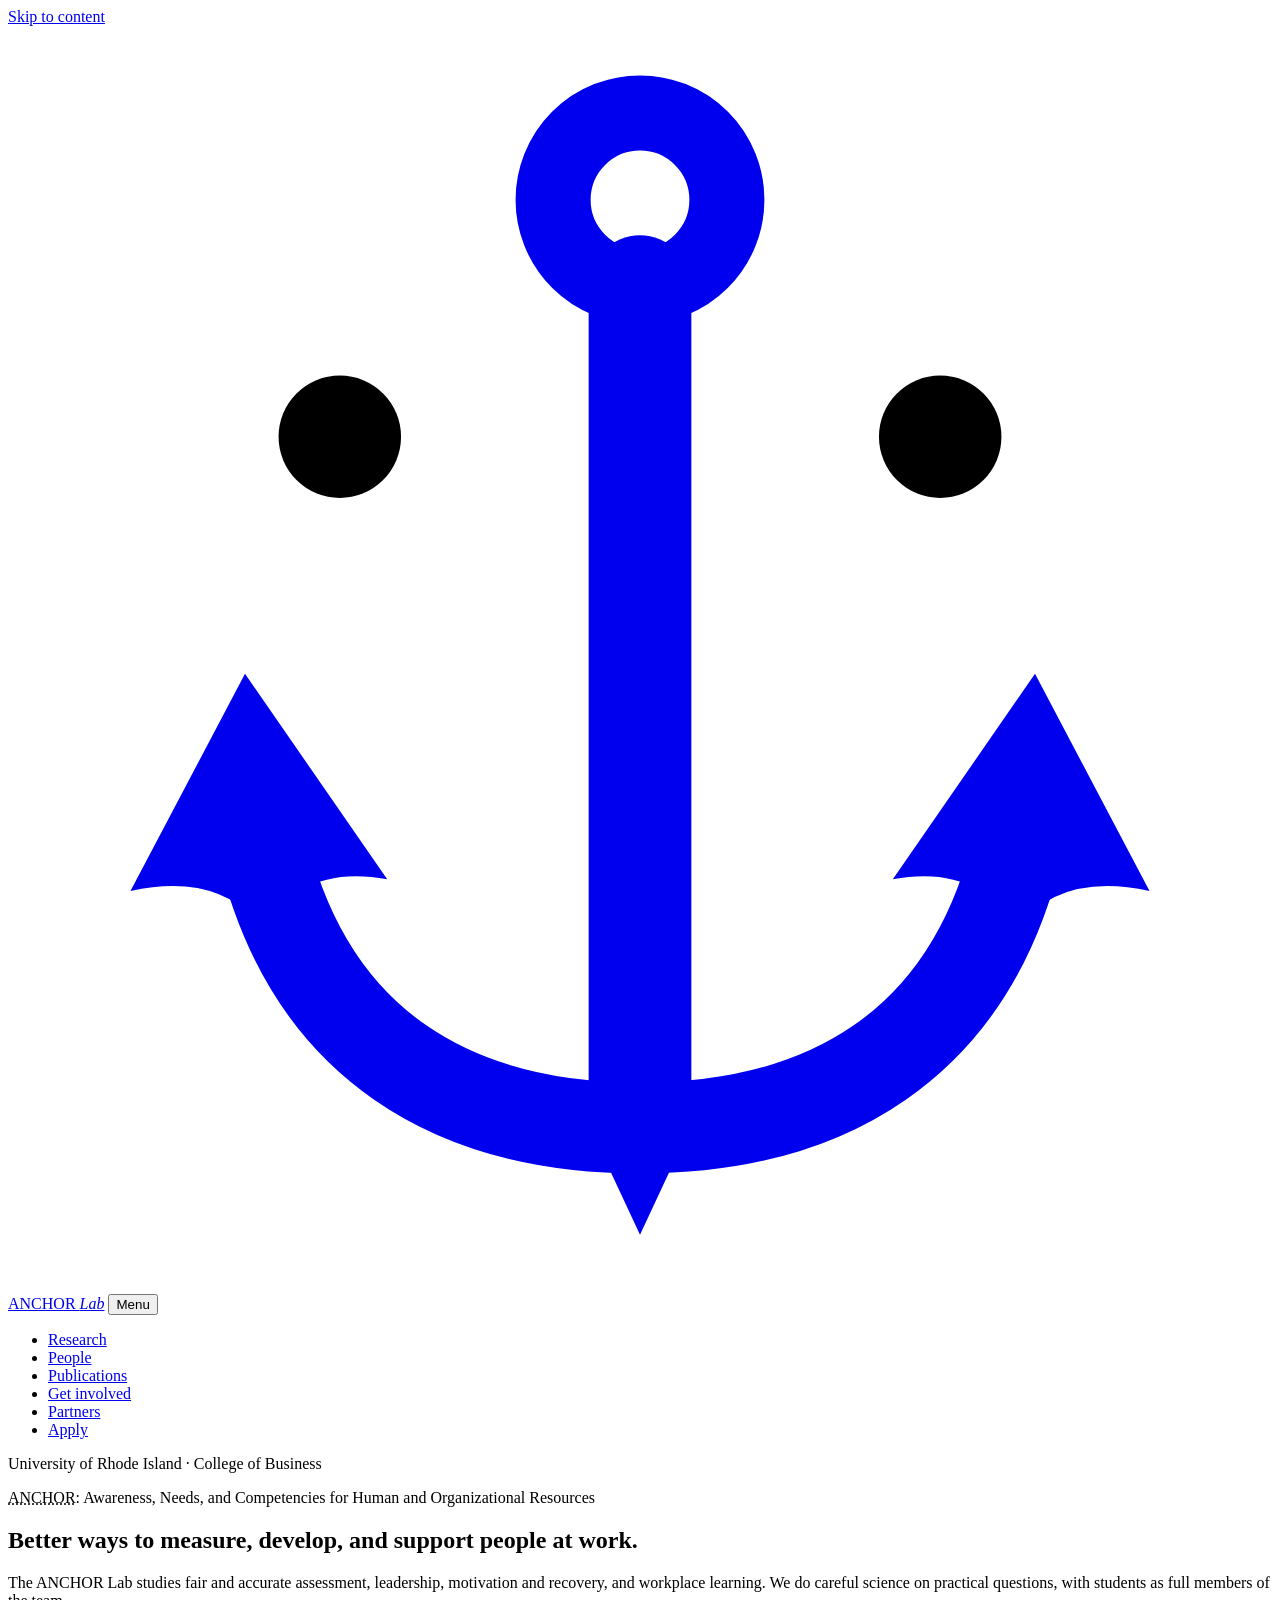
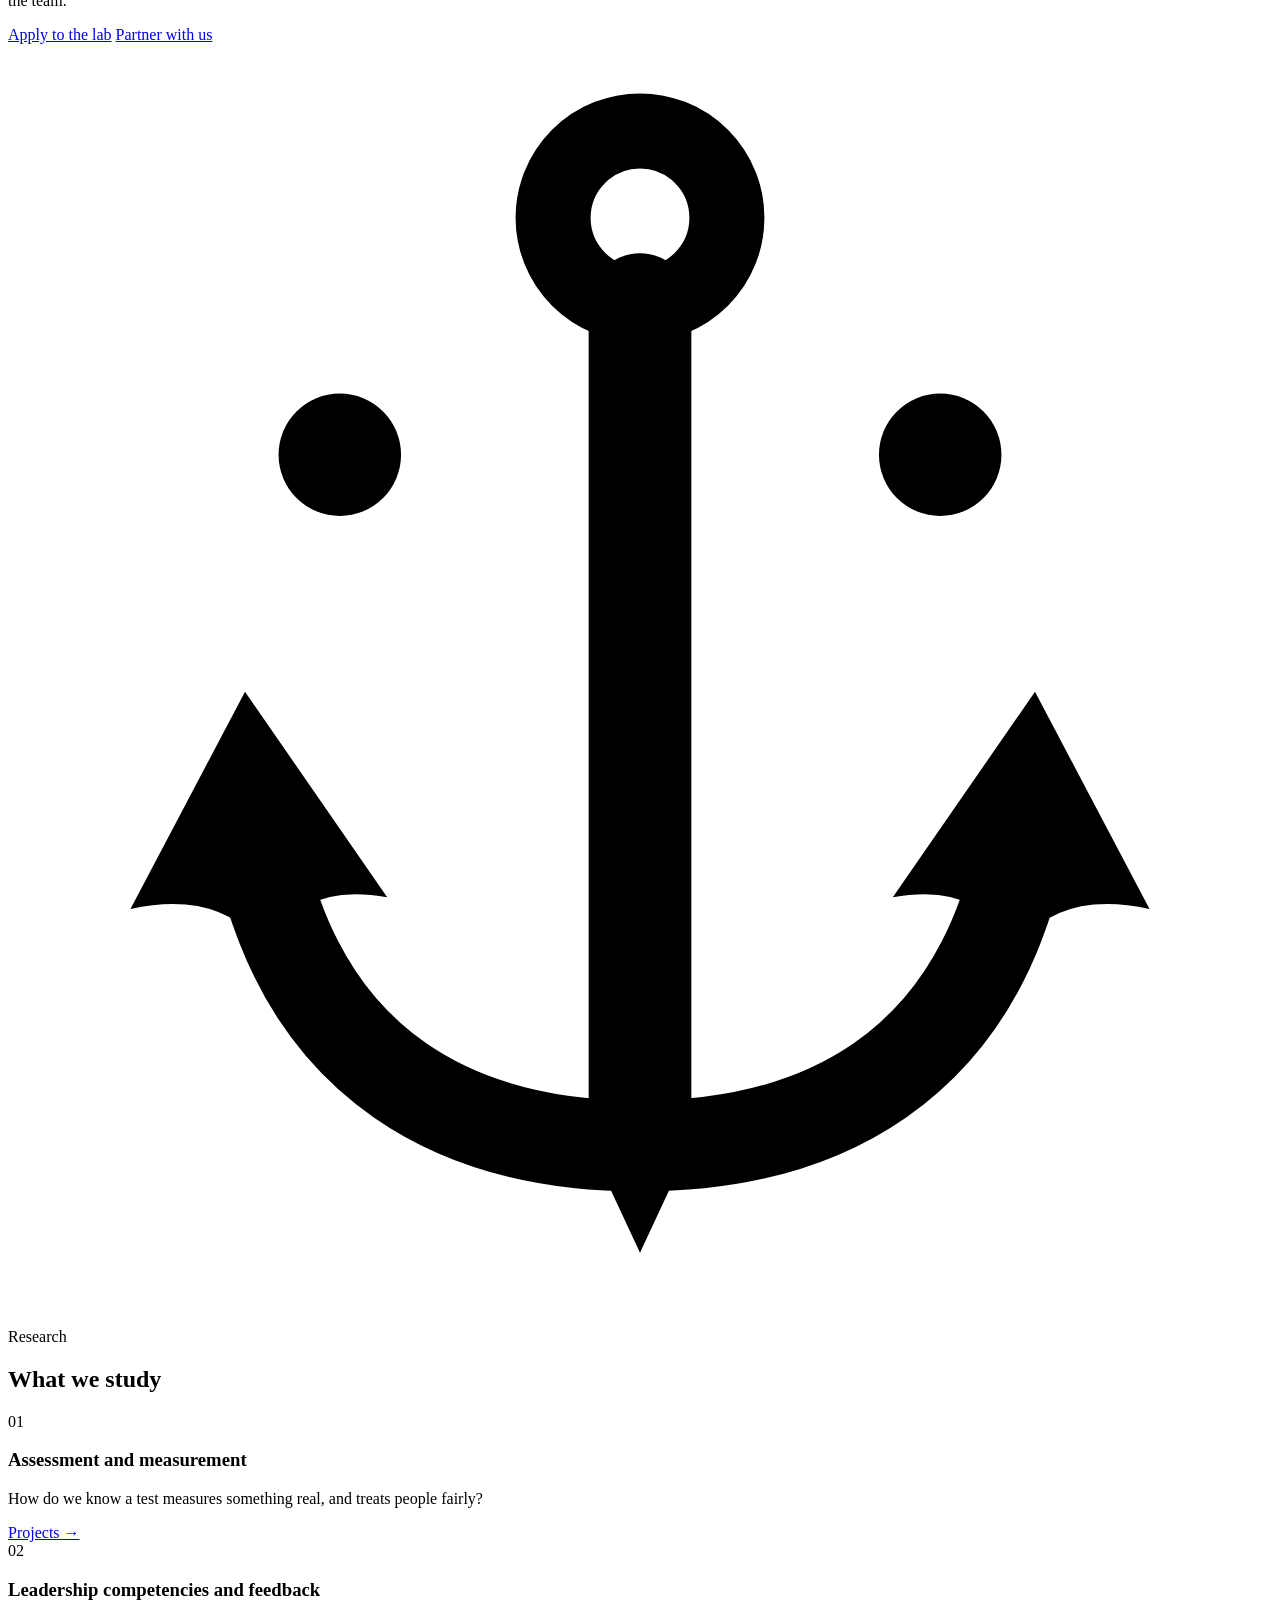
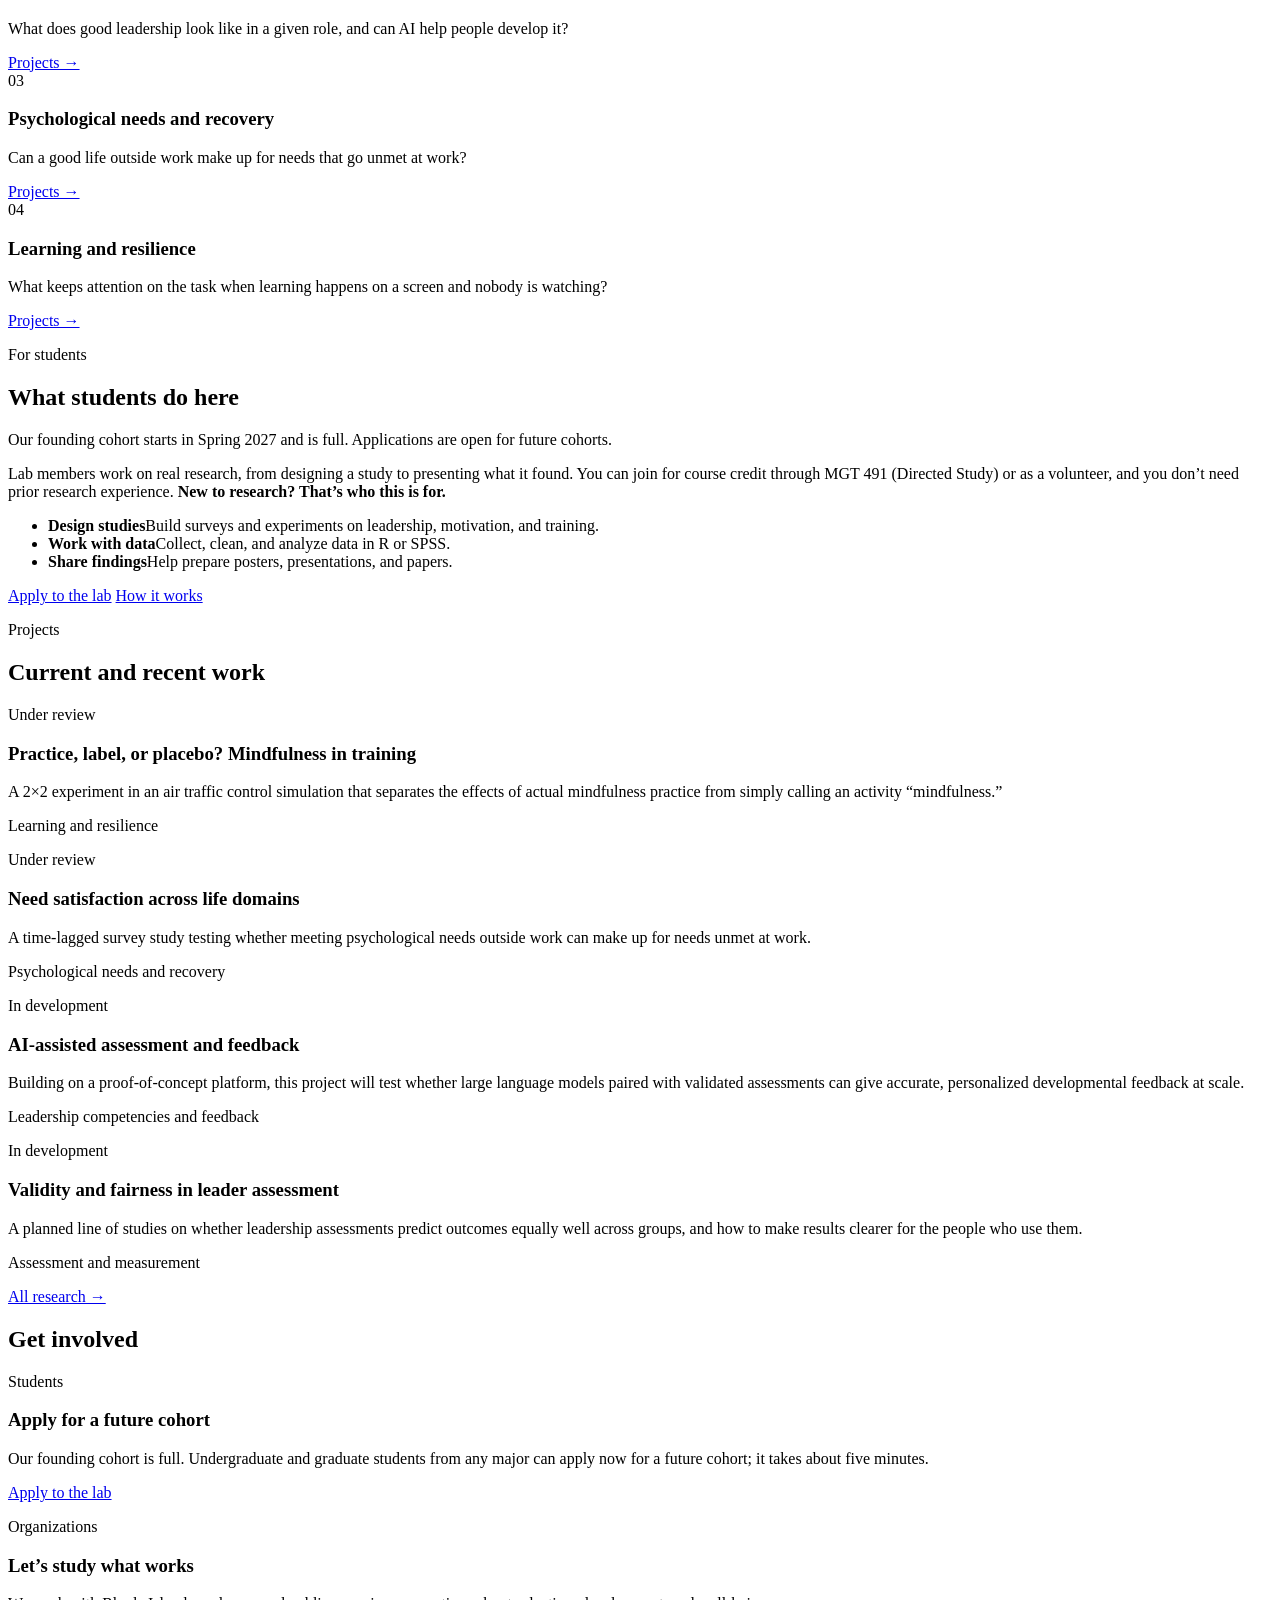
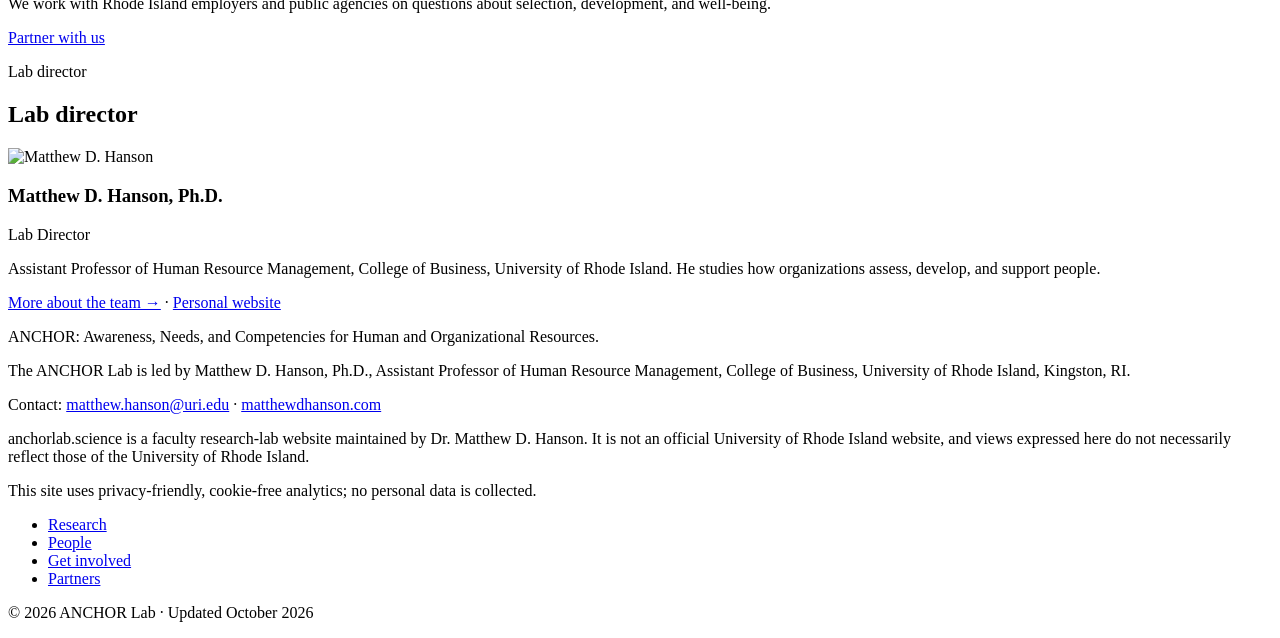
==== site/index.html @ 033e6506 "Anchor logo, ANCHOR expansion, Plausible analytics; founding cohort full - New mark modeled on Rhode" ====
<!doctype html>
<html lang="en">
<head>
<meta charset="utf-8">
<meta name="viewport" content="width=device-width, initial-scale=1">
<title>ANCHOR Lab · University of Rhode Island</title>
<meta name="description" content="The ANCHOR Lab at URI studies how people are assessed, developed, and supported at work, with students as full members of the research team.">
<link rel="canonical" href="https://anchorlab.science/">
<meta property="og:type" content="website">
<meta property="og:site_name" content="ANCHOR Lab">
<meta property="og:title" content="ANCHOR Lab · University of Rhode Island">
<meta property="og:description" content="The ANCHOR Lab at URI studies how people are assessed, developed, and supported at work, with students as full members of the research team.">
<meta property="og:url" content="https://anchorlab.science/">
<meta property="og:image" content="https://anchorlab.science/og.jpg">
<meta property="og:image:width" content="1200">
<meta property="og:image:height" content="630">
<meta property="og:image:alt" content="ANCHOR Lab, University of Rhode Island College of Business">
<meta name="twitter:card" content="summary_large_image">
<meta name="theme-color" content="#F3F5F4" media="(prefers-color-scheme: light)">
<meta name="theme-color" content="#0A1520" media="(prefers-color-scheme: dark)">
<link rel="icon" href="/favicon.svg" type="image/svg+xml">
<link rel="apple-touch-icon" href="/apple-touch-icon.png">
<link rel="preconnect" href="https://fonts.googleapis.com">
<link rel="preconnect" href="https://fonts.gstatic.com" crossorigin>
<link rel="stylesheet" href="https://fonts.googleapis.com/css2?family=Instrument+Sans:ital,wght@0,400;0,500;0,600;1,400&family=Newsreader:ital,opsz,wght@0,6..72,400..600;1,6..72,400&display=swap">
<link rel="stylesheet" href="/style.css">
<script src="/site.js"></script>
<script async src="https://plausible.io/js/pa-GkYF17wRYqotwuI0Cg_Py.js"></script>
<script type="application/ld+json">
{
 "@context": "https://schema.org",
 "@type": "ResearchOrganization",
 "name": "ANCHOR Lab",
 "alternateName": "Awareness, Needs, and Competencies for Human and Organizational Resources (ANCHOR) Lab",
 "url": "https://anchorlab.science/",
 "description": "A research lab at the University of Rhode Island College of Business studying how people are assessed, developed, and supported at work.",
 "parentOrganization": {
  "@type": "CollegeOrUniversity",
  "name": "University of Rhode Island"
 },
 "founder": {
  "@type": "Person",
  "name": "Matthew D. Hanson",
  "url": "https://matthewdhanson.com/"
 },
 "email": "matthew.hanson@uri.edu"
}
</script>
</head>
<body>
<a class="skip-link" href="#main">Skip to content</a>
<header class="site-header">
  <div class="wrap">
    <a class="wordmark" href="/index.html" aria-current="page"><svg viewBox="0 0 32 32" aria-hidden="true" focusable="false"><g fill="none" stroke="currentColor" stroke-linecap="round" stroke-linejoin="round"><circle cx="16" cy="4.4" r="2.2" stroke-width="1.9"/><path d="M16 6.6 V27.4" stroke-width="2.6"/><path d="M6.4 20.6 C7.6 25.9 11.4 27.9 16 27.9 C20.6 27.9 24.4 25.9 25.6 20.6" stroke-width="2.3"/></g><g fill="currentColor"><path d="M14.6 27.6 L16 30.6 L17.4 27.6 Z"/><path d="M6 16.4 L9.6 21.6 Q7.4 21.2 6.5 22.9 Q5.4 21.4 3.1 21.9 Z"/><path d="M26 16.4 L22.4 21.6 Q24.6 21.2 25.5 22.9 Q26.6 21.4 28.9 21.9 Z"/></g><g class="mk-datum"><path d="M9.4 10.4 H22.6" stroke-width="2.2" stroke-linecap="round"/><circle cx="8.4" cy="10.4" r="1.55" stroke="none"/><circle cx="23.6" cy="10.4" r="1.55" stroke="none"/></g></svg><span>ANCHOR <i>Lab</i></span></a>
    <button class="nav-toggle" type="button" aria-expanded="false" aria-controls="site-nav">Menu</button>
    <nav class="site-nav" id="site-nav" aria-label="Primary">
      <ul>
        <li><a href="/research.html">Research</a></li>
        <li><a href="/people.html">People</a></li>
        <li><a href="/publications.html">Publications</a></li>
        <li><a href="/join.html">Get involved</a></li>
        <li><a href="/partners.html">Partners</a></li>
        <li><a class="nav-cta" href="/join.html#apply">Apply</a></li>
      </ul>
    </nav>
  </div>
</header>

<main id="main">
<section class="lab-hero">
  <div class="wrap hero-grid">
    <div>
    <span class="datum" aria-hidden="true"></span>
    <p class="eyebrow">University of Rhode Island &middot; College of Business</p>
    <p class="expansion"><abbr title="Awareness, Needs, and Competencies for Human and Organizational Resources">ANCHOR</abbr>: Awareness, Needs, and Competencies for Human and Organizational Resources</p>
    <h1>Better ways to measure, develop, and support people at work.</h1>
    <p class="lede">The ANCHOR Lab studies fair and accurate assessment, leadership, motivation and recovery, and workplace learning. We do careful science on practical questions, with students as full members of the team.</p>
    <div class="btn-row">
      <a class="btn btn-primary" href="/join.html#apply">Apply to the lab</a>
      <a class="btn btn-secondary" href="/partners.html">Partner with us</a>
    </div>
    </div>
    <div class="hero-mark"><svg viewBox="0 0 32 32" aria-hidden="true" focusable="false"><g fill="none" stroke="currentColor" stroke-linecap="round" stroke-linejoin="round"><circle cx="16" cy="4.4" r="2.2" stroke-width="1.9"/><path d="M16 6.6 V27.4" stroke-width="2.6"/><path d="M6.4 20.6 C7.6 25.9 11.4 27.9 16 27.9 C20.6 27.9 24.4 25.9 25.6 20.6" stroke-width="2.3"/></g><g fill="currentColor"><path d="M14.6 27.6 L16 30.6 L17.4 27.6 Z"/><path d="M6 16.4 L9.6 21.6 Q7.4 21.2 6.5 22.9 Q5.4 21.4 3.1 21.9 Z"/><path d="M26 16.4 L22.4 21.6 Q24.6 21.2 25.5 22.9 Q26.6 21.4 28.9 21.9 Z"/></g><g class="mk-datum"><path d="M9.4 10.4 H22.6" stroke-width="2.2" stroke-linecap="round"/><circle cx="8.4" cy="10.4" r="1.55" stroke="none"/><circle cx="23.6" cy="10.4" r="1.55" stroke="none"/></g></svg></div>
  </div>
</section>

<section class="section" aria-labelledby="areas-h">
  <div class="wrap">
    <p class="eyebrow">Research</p>
    <h2 id="areas-h">What we study</h2>
    <div class="areas">
      <article class="area">
        <span class="num">01</span>
        <h3>Assessment and measurement</h3>
        <p class="q">How do we know a test measures something real, and treats people fairly?</p>
        <a class="more" href="/research.html#assessment">Projects &rarr;</a>
      </article>
      <article class="area">
        <span class="num">02</span>
        <h3>Leadership competencies and feedback</h3>
        <p class="q">What does good leadership look like in a given role, and can AI help people develop it?</p>
        <a class="more" href="/research.html#leadership">Projects &rarr;</a>
      </article>
      <article class="area">
        <span class="num">03</span>
        <h3>Psychological needs and recovery</h3>
        <p class="q">Can a good life outside work make up for needs that go unmet at work?</p>
        <a class="more" href="/research.html#needs">Projects &rarr;</a>
      </article>
      <article class="area">
        <span class="num">04</span>
        <h3>Learning and resilience</h3>
        <p class="q">What keeps attention on the task when learning happens on a screen and nobody is watching?</p>
        <a class="more" href="/research.html#learning">Projects &rarr;</a>
      </article>
    </div>
  </div>
</section>

<section class="section" aria-labelledby="students-h">
  <div class="wrap section-grid">
    <div class="section-label">
      <p class="eyebrow">For students</p>
      <h2 id="students-h">What students do here</h2>
      <p>Our founding cohort starts in Spring 2027 and is full. Applications are open for future cohorts.</p>
    </div>
    <div>
      <p class="prose">Lab members work on real research, from designing a study to presenting what it found. You can join for course credit through MGT 491 (Directed Study) or as a volunteer, and you don&rsquo;t need prior research experience. <strong>New to research? That&rsquo;s who this is for.</strong></p>
      <ul class="skills">
        <li><strong>Design studies</strong><span>Build surveys and experiments on leadership, motivation, and training.</span></li>
        <li><strong>Work with data</strong><span>Collect, clean, and analyze data in R or SPSS.</span></li>
        <li><strong>Share findings</strong><span>Help prepare posters, presentations, and papers.</span></li>
      </ul>
      <div class="btn-row"><a class="btn btn-primary" href="/join.html#apply">Apply to the lab</a> <a class="btn btn-secondary" href="/join.html">How it works</a></div>
    </div>
  </div>
</section>

<section class="section" aria-labelledby="proj-h">
  <div class="wrap">
    <p class="eyebrow">Projects</p>
    <h2 id="proj-h">Current and recent work</h2>
    <div class="project-grid">
      <article class="project">
        <span class="status review">Under review</span>
        <h3>Practice, label, or placebo? Mindfulness in training</h3>
        <p>A 2×2 experiment in an air traffic control simulation that separates the effects of actual mindfulness practice from simply calling an activity “mindfulness.”</p>
        <p class="meta">Learning and resilience</p>
        
      </article>
      <article class="project">
        <span class="status review">Under review</span>
        <h3>Need satisfaction across life domains</h3>
        <p>A time-lagged survey study testing whether meeting psychological needs outside work can make up for needs unmet at work.</p>
        <p class="meta">Psychological needs and recovery</p>
        
      </article>
      <article class="project">
        <span class="status dev">In development</span>
        <h3>AI-assisted assessment and feedback</h3>
        <p>Building on a proof-of-concept platform, this project will test whether large language models paired with validated assessments can give accurate, personalized developmental feedback at scale.</p>
        <p class="meta">Leadership competencies and feedback</p>
        
      </article>
      <article class="project">
        <span class="status dev">In development</span>
        <h3>Validity and fairness in leader assessment</h3>
        <p>A planned line of studies on whether leadership assessments predict outcomes equally well across groups, and how to make results clearer for the people who use them.</p>
        <p class="meta">Assessment and measurement</p>
        
      </article>
    </div>
    <p><a class="more" href="/research.html">All research &rarr;</a></p>
  </div>
</section>

<section class="section" aria-labelledby="cta-h">
  <div class="wrap">
    <h2 id="cta-h" class="visually-hidden">Get involved</h2>
    <div class="split-cta">
      <div>
        <p class="eyebrow">Students</p>
        <h3>Apply for a future cohort</h3>
        <p>Our founding cohort is full. Undergraduate and graduate students from any major can apply now for a future cohort; it takes about five minutes.</p>
        <a class="btn btn-primary" href="/join.html#apply">Apply to the lab</a>
      </div>
      <div class="partner">
        <p class="eyebrow">Organizations</p>
        <h3>Let&rsquo;s study what works</h3>
        <p>We work with Rhode Island employers and public agencies on questions about selection, development, and well-being.</p>
        <a class="btn btn-secondary" href="/partners.html">Partner with us</a>
      </div>
    </div>
  </div>
</section>

<section class="section" aria-labelledby="dir-h">
  <div class="wrap">
    <p class="eyebrow" aria-hidden="true">Lab director</p>
    <h2 id="dir-h" class="visually-hidden">Lab director</h2>
    <article class="person">
      <img src="/hanson-480.jpg" width="480" height="600" alt="Matthew D. Hanson" loading="lazy" decoding="async">
      <div>
        <h3>Matthew D. Hanson, Ph.D.</h3>
        <p class="role">Lab Director</p>
        <p>Assistant Professor of Human Resource Management, College of Business, University of Rhode Island. He studies how organizations assess, develop, and support people.</p>
        <p><a href="/people.html">More about the team &rarr;</a> &middot; <a href="https://matthewdhanson.com">Personal website</a></p>
      </div>
    </article>
  </div>
</section>
</main>
<footer class="site-footer" id="contact">
  <div class="wrap">
    <div>
      <p class="affil">ANCHOR: Awareness, Needs, and Competencies for Human and Organizational Resources.</p>
      <p class="affil">The ANCHOR Lab is led by Matthew D. Hanson, Ph.D., Assistant Professor of Human Resource Management, College of Business, University of Rhode Island, Kingston, RI.</p>
      <p>Contact: <a href="mailto:matthew.hanson@uri.edu">matthew.hanson@uri.edu</a> &middot; <a href="https://matthewdhanson.com">matthewdhanson.com</a></p>
      <p class="disclaimer">anchorlab.science is a faculty research-lab website maintained by Dr. Matthew D. Hanson. It is not an official University of Rhode Island website, and views expressed here do not necessarily reflect those of the University of Rhode Island.</p>
      <p class="disclaimer">This site uses privacy-friendly, cookie-free analytics; no personal data is collected.</p>
    </div>
    <ul>
      <li><a href="/research.html">Research</a></li>
      <li><a href="/people.html">People</a></li>
      <li><a href="/join.html">Get involved</a></li>
      <li><a href="/partners.html">Partners</a></li>
    </ul>
    <p>&copy; 2026 ANCHOR Lab &middot; Updated October 2026</p>
  </div>
</footer>
</body>
</html>
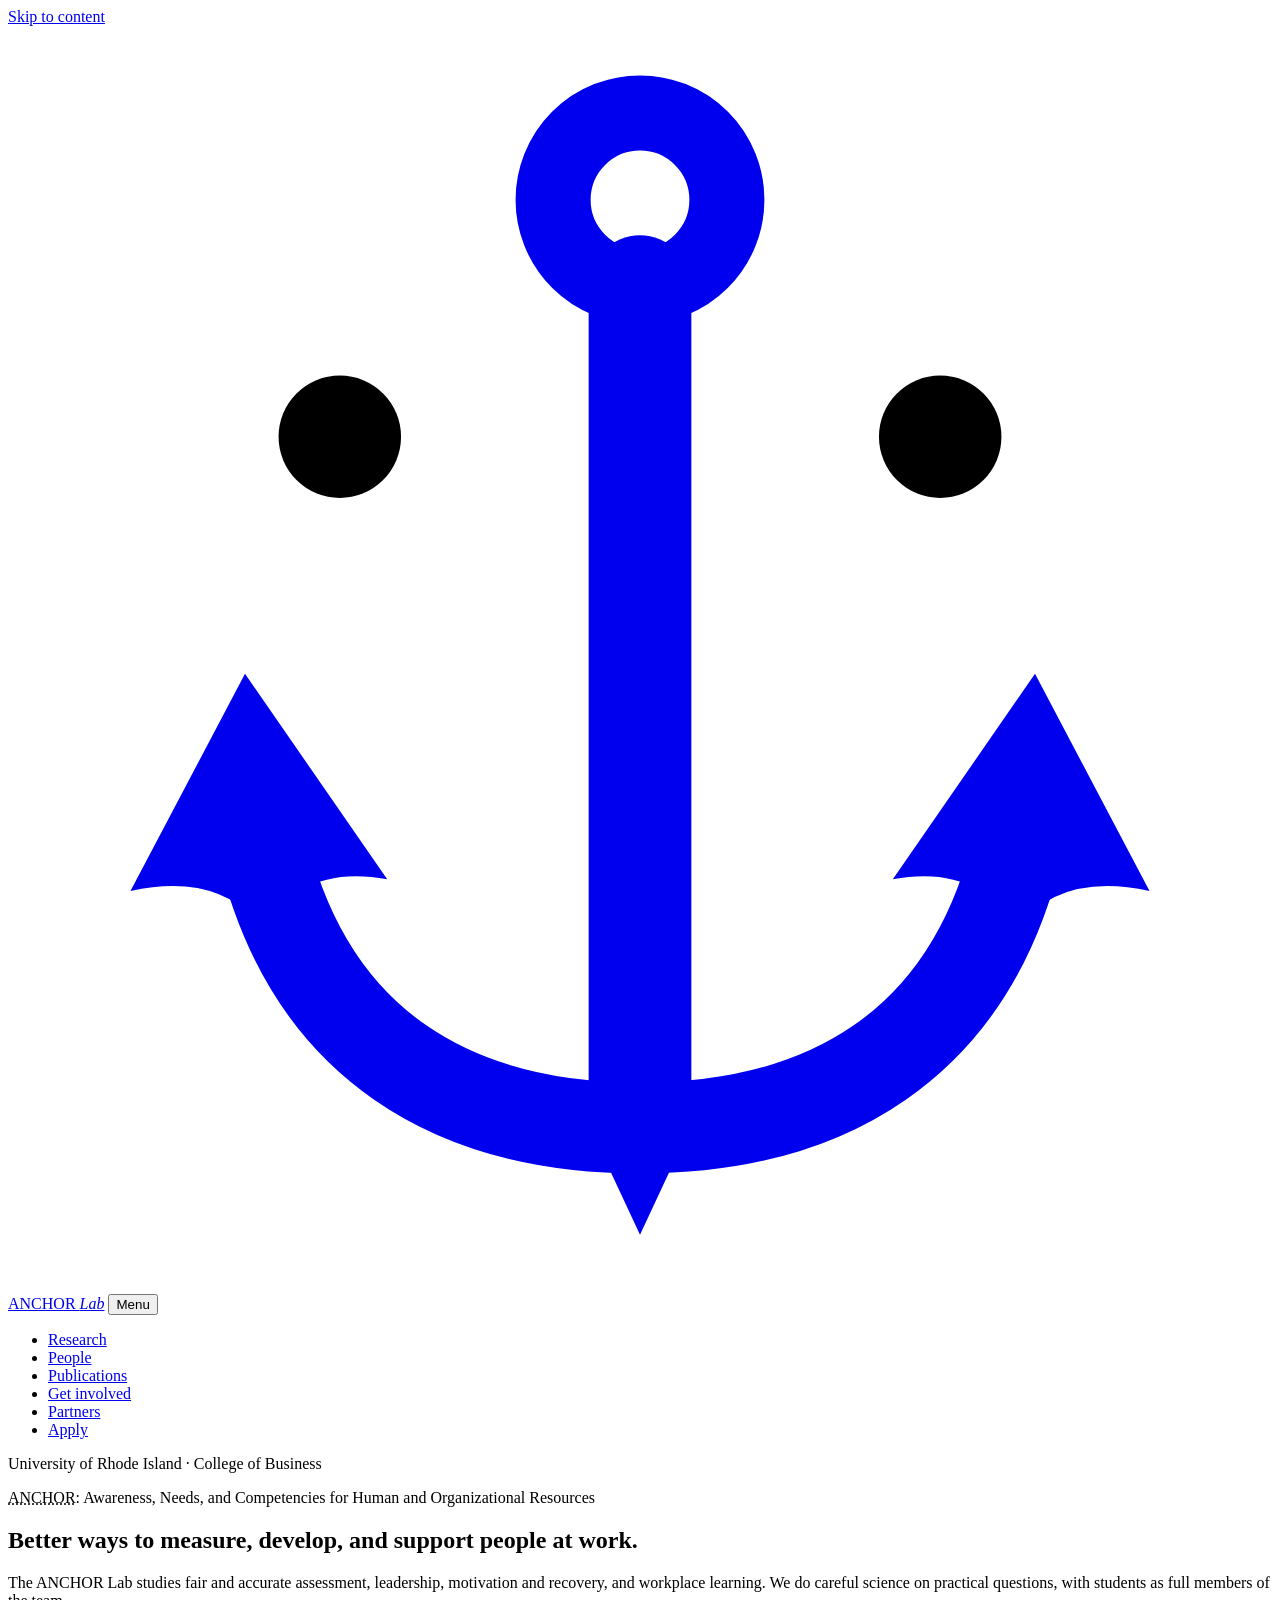
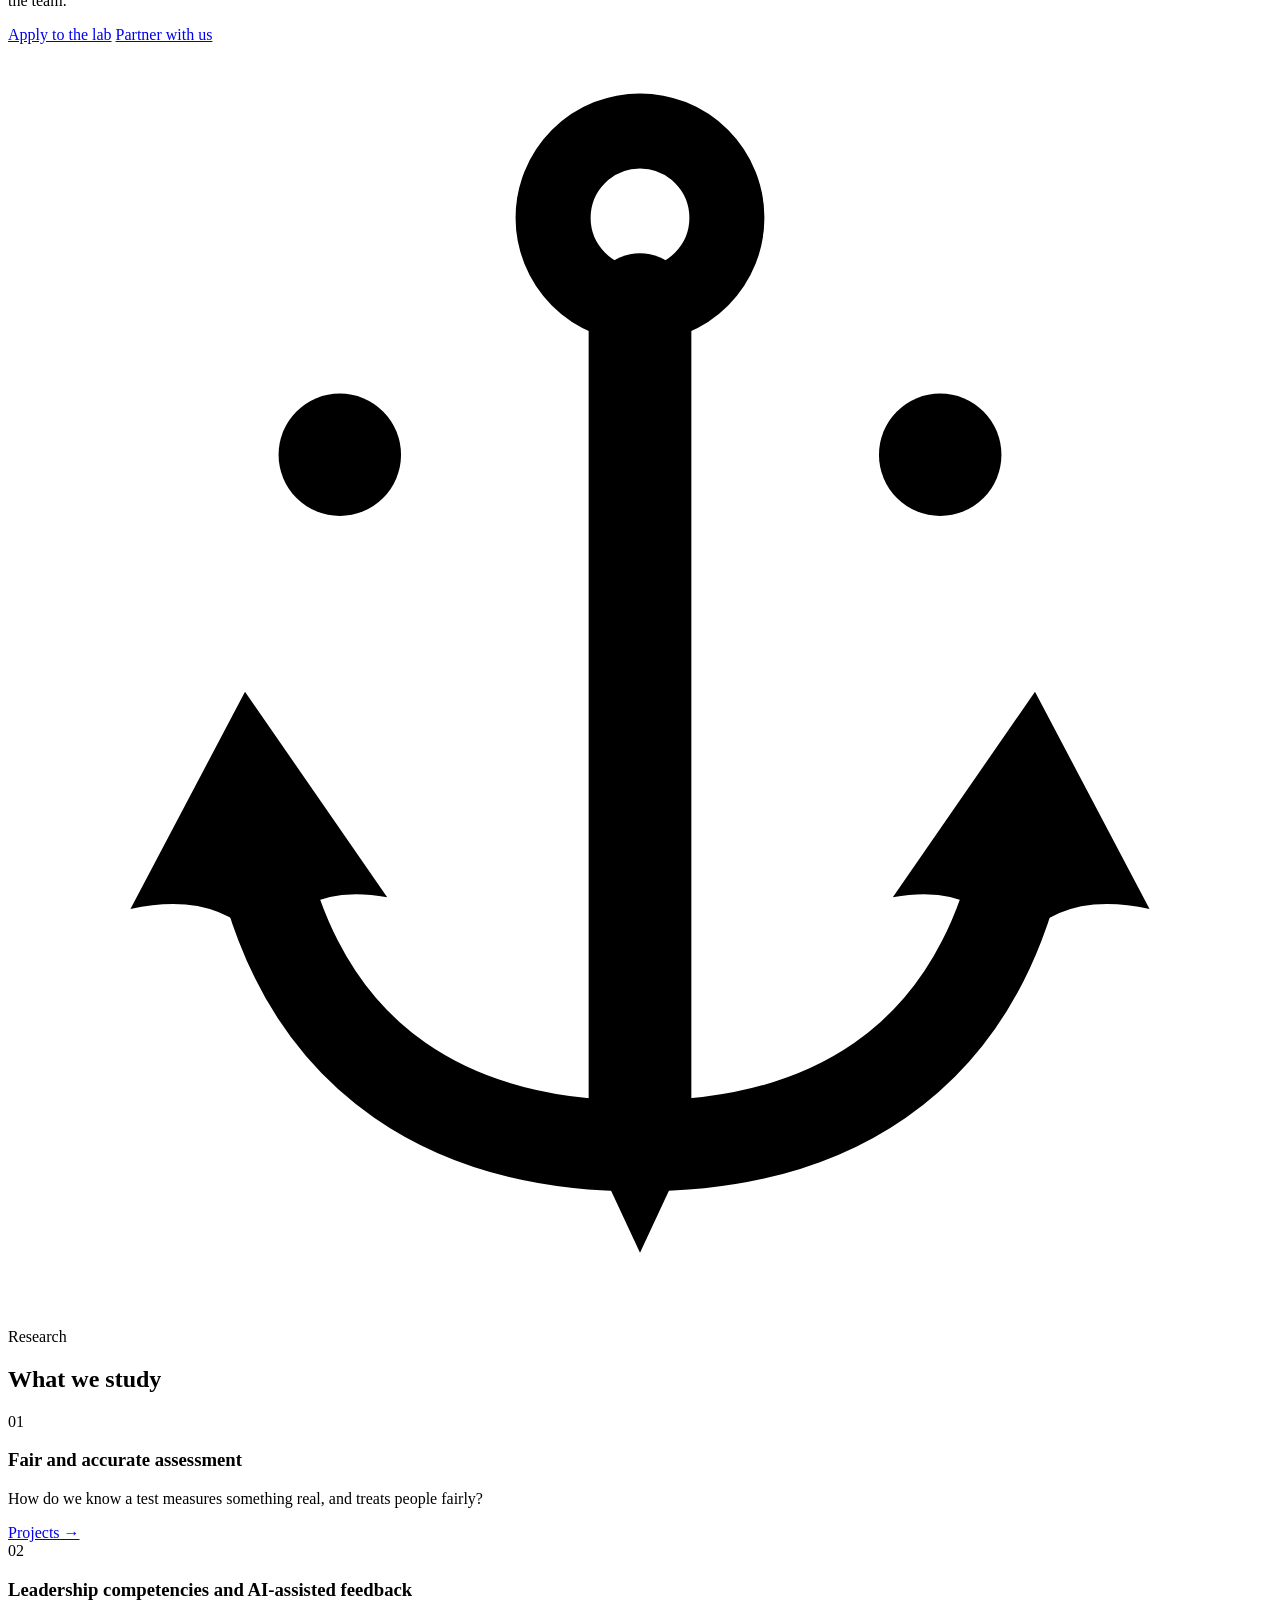
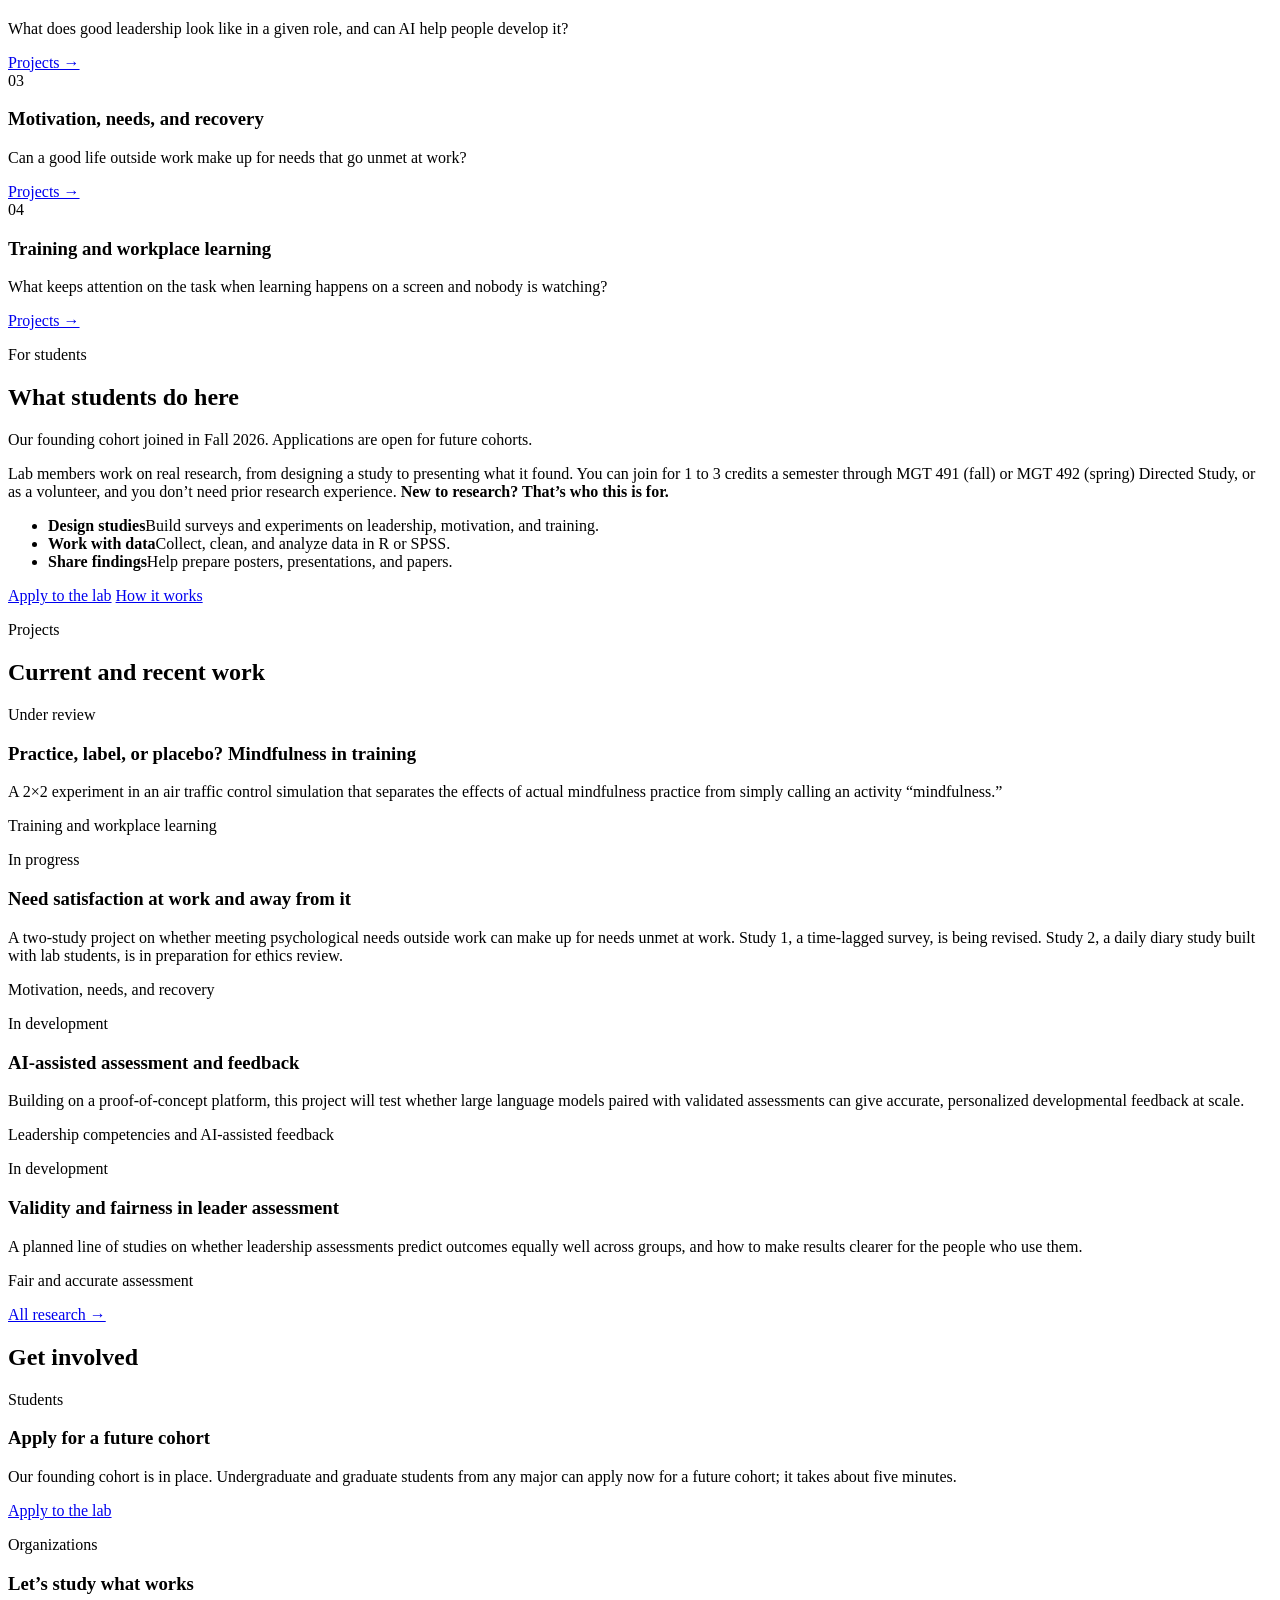
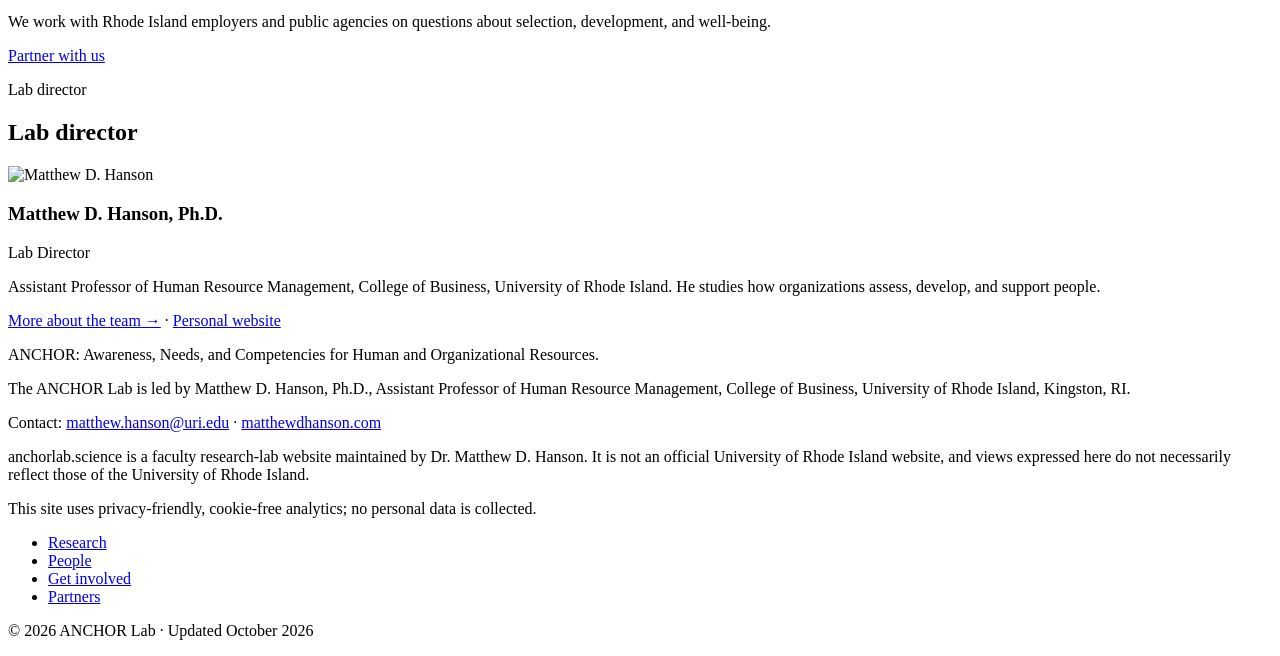
==== commit 14c7c8bf: "Align lab site with CV and Pipeline: cohort, credit, CITI, project status - Founding cohort joined F" ====
--- a/site/index.html
+++ b/site/index.html
@@ -91,25 +91,25 @@
     <div class="areas">
       <article class="area">
         <span class="num">01</span>
-        <h3>Assessment and measurement</h3>
+        <h3>Fair and accurate assessment</h3>
         <p class="q">How do we know a test measures something real, and treats people fairly?</p>
         <a class="more" href="/research.html#assessment">Projects &rarr;</a>
       </article>
       <article class="area">
         <span class="num">02</span>
-        <h3>Leadership competencies and feedback</h3>
+        <h3>Leadership competencies and AI-assisted feedback</h3>
         <p class="q">What does good leadership look like in a given role, and can AI help people develop it?</p>
         <a class="more" href="/research.html#leadership">Projects &rarr;</a>
       </article>
       <article class="area">
         <span class="num">03</span>
-        <h3>Psychological needs and recovery</h3>
+        <h3>Motivation, needs, and recovery</h3>
         <p class="q">Can a good life outside work make up for needs that go unmet at work?</p>
         <a class="more" href="/research.html#needs">Projects &rarr;</a>
       </article>
       <article class="area">
         <span class="num">04</span>
-        <h3>Learning and resilience</h3>
+        <h3>Training and workplace learning</h3>
         <p class="q">What keeps attention on the task when learning happens on a screen and nobody is watching?</p>
         <a class="more" href="/research.html#learning">Projects &rarr;</a>
       </article>
@@ -122,10 +122,10 @@
     <div class="section-label">
       <p class="eyebrow">For students</p>
       <h2 id="students-h">What students do here</h2>
-      <p>Our founding cohort starts in Spring 2027 and is full. Applications are open for future cohorts.</p>
+      <p>Our founding cohort joined in Fall 2026. Applications are open for future cohorts.</p>
     </div>
     <div>
-      <p class="prose">Lab members work on real research, from designing a study to presenting what it found. You can join for course credit through MGT 491 (Directed Study) or as a volunteer, and you don&rsquo;t need prior research experience. <strong>New to research? That&rsquo;s who this is for.</strong></p>
+      <p class="prose">Lab members work on real research, from designing a study to presenting what it found. You can join for 1 to 3 credits a semester through MGT 491 (fall) or MGT 492 (spring) Directed Study, or as a volunteer, and you don&rsquo;t need prior research experience. <strong>New to research? That&rsquo;s who this is for.</strong></p>
       <ul class="skills">
         <li><strong>Design studies</strong><span>Build surveys and experiments on leadership, motivation, and training.</span></li>
         <li><strong>Work with data</strong><span>Collect, clean, and analyze data in R or SPSS.</span></li>
@@ -145,28 +145,28 @@
         <span class="status review">Under review</span>
         <h3>Practice, label, or placebo? Mindfulness in training</h3>
         <p>A 2×2 experiment in an air traffic control simulation that separates the effects of actual mindfulness practice from simply calling an activity “mindfulness.”</p>
-        <p class="meta">Learning and resilience</p>
-        
-      </article>
-      <article class="project">
-        <span class="status review">Under review</span>
-        <h3>Need satisfaction across life domains</h3>
-        <p>A time-lagged survey study testing whether meeting psychological needs outside work can make up for needs unmet at work.</p>
-        <p class="meta">Psychological needs and recovery</p>
+        <p class="meta">Training and workplace learning</p>
+        
+      </article>
+      <article class="project">
+        <span class="status dev">In progress</span>
+        <h3>Need satisfaction at work and away from it</h3>
+        <p>A two-study project on whether meeting psychological needs outside work can make up for needs unmet at work. Study 1, a time-lagged survey, is being revised. Study 2, a daily diary study built with lab students, is in preparation for ethics review.</p>
+        <p class="meta">Motivation, needs, and recovery</p>
         
       </article>
       <article class="project">
         <span class="status dev">In development</span>
         <h3>AI-assisted assessment and feedback</h3>
         <p>Building on a proof-of-concept platform, this project will test whether large language models paired with validated assessments can give accurate, personalized developmental feedback at scale.</p>
-        <p class="meta">Leadership competencies and feedback</p>
+        <p class="meta">Leadership competencies and AI-assisted feedback</p>
         
       </article>
       <article class="project">
         <span class="status dev">In development</span>
         <h3>Validity and fairness in leader assessment</h3>
         <p>A planned line of studies on whether leadership assessments predict outcomes equally well across groups, and how to make results clearer for the people who use them.</p>
-        <p class="meta">Assessment and measurement</p>
+        <p class="meta">Fair and accurate assessment</p>
         
       </article>
     </div>
@@ -181,7 +181,7 @@
       <div>
         <p class="eyebrow">Students</p>
         <h3>Apply for a future cohort</h3>
-        <p>Our founding cohort is full. Undergraduate and graduate students from any major can apply now for a future cohort; it takes about five minutes.</p>
+        <p>Our founding cohort is in place. Undergraduate and graduate students from any major can apply now for a future cohort; it takes about five minutes.</p>
         <a class="btn btn-primary" href="/join.html#apply">Apply to the lab</a>
       </div>
       <div class="partner">
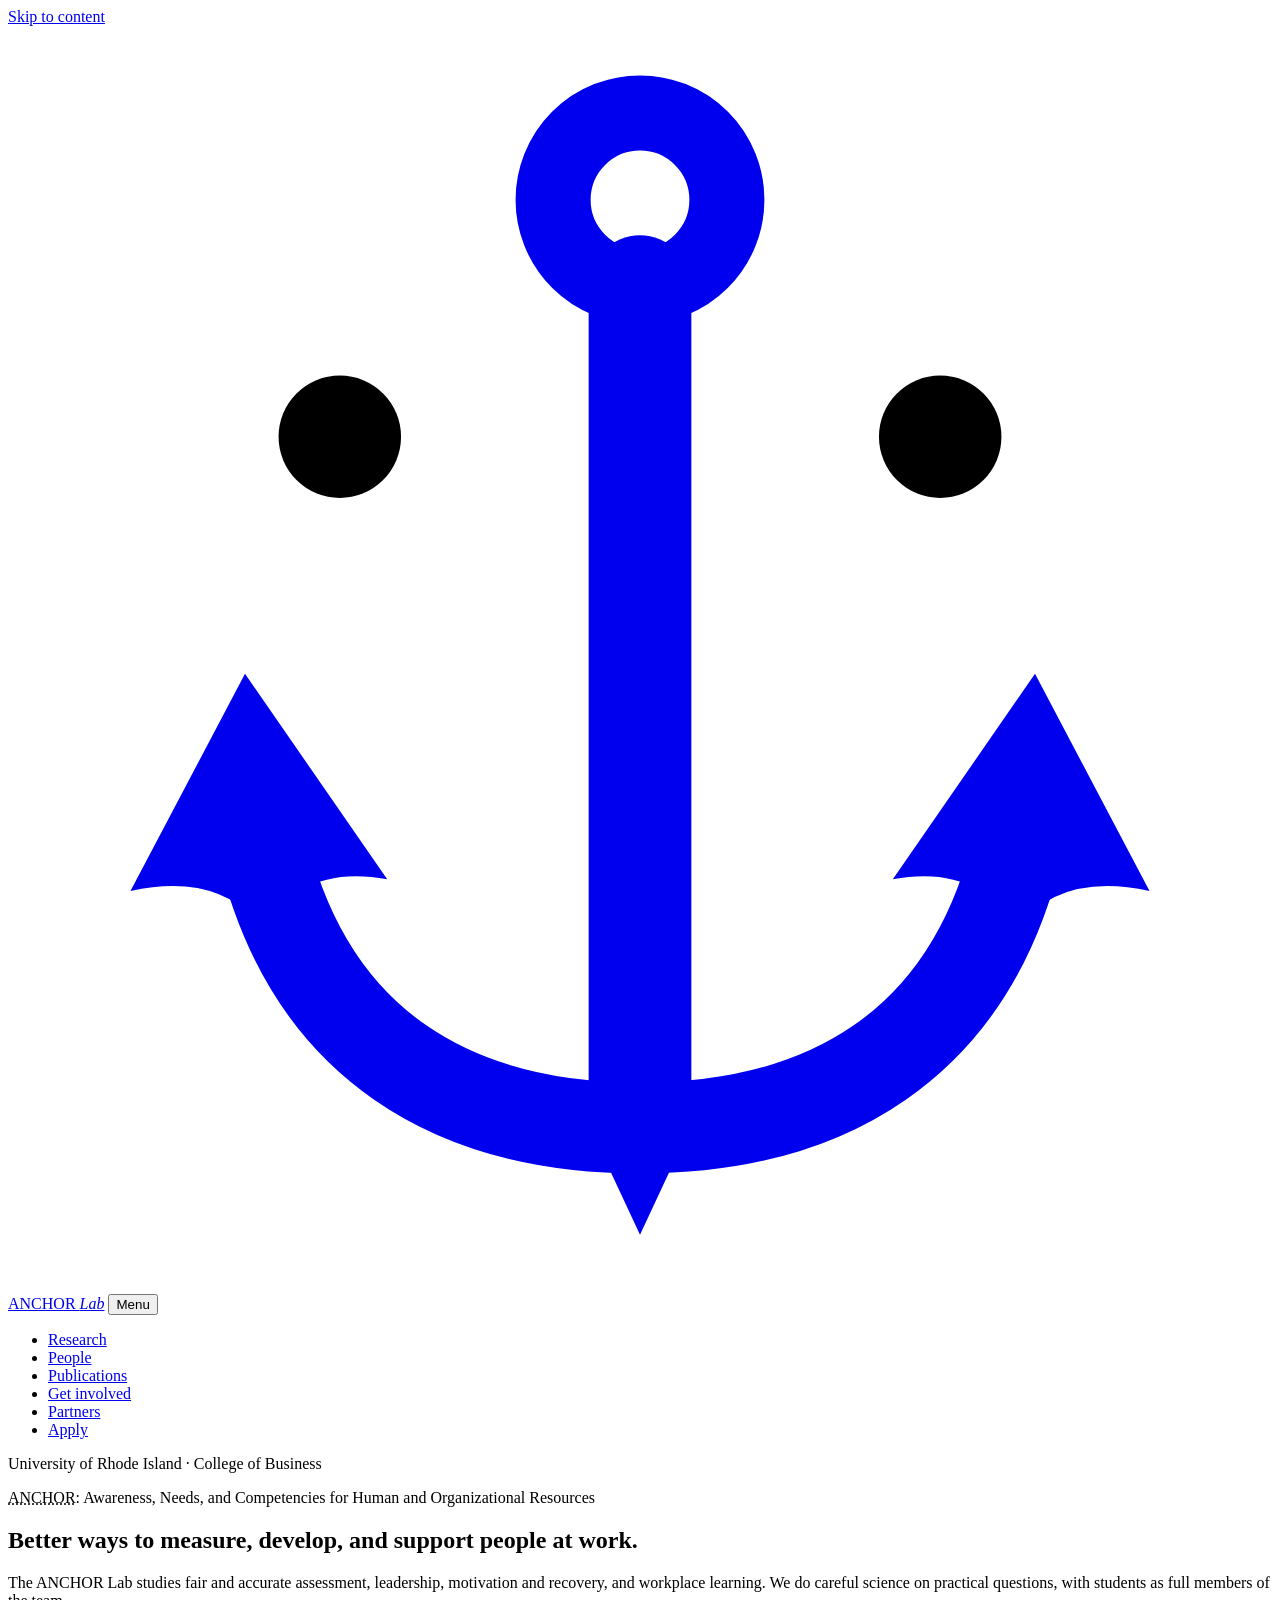
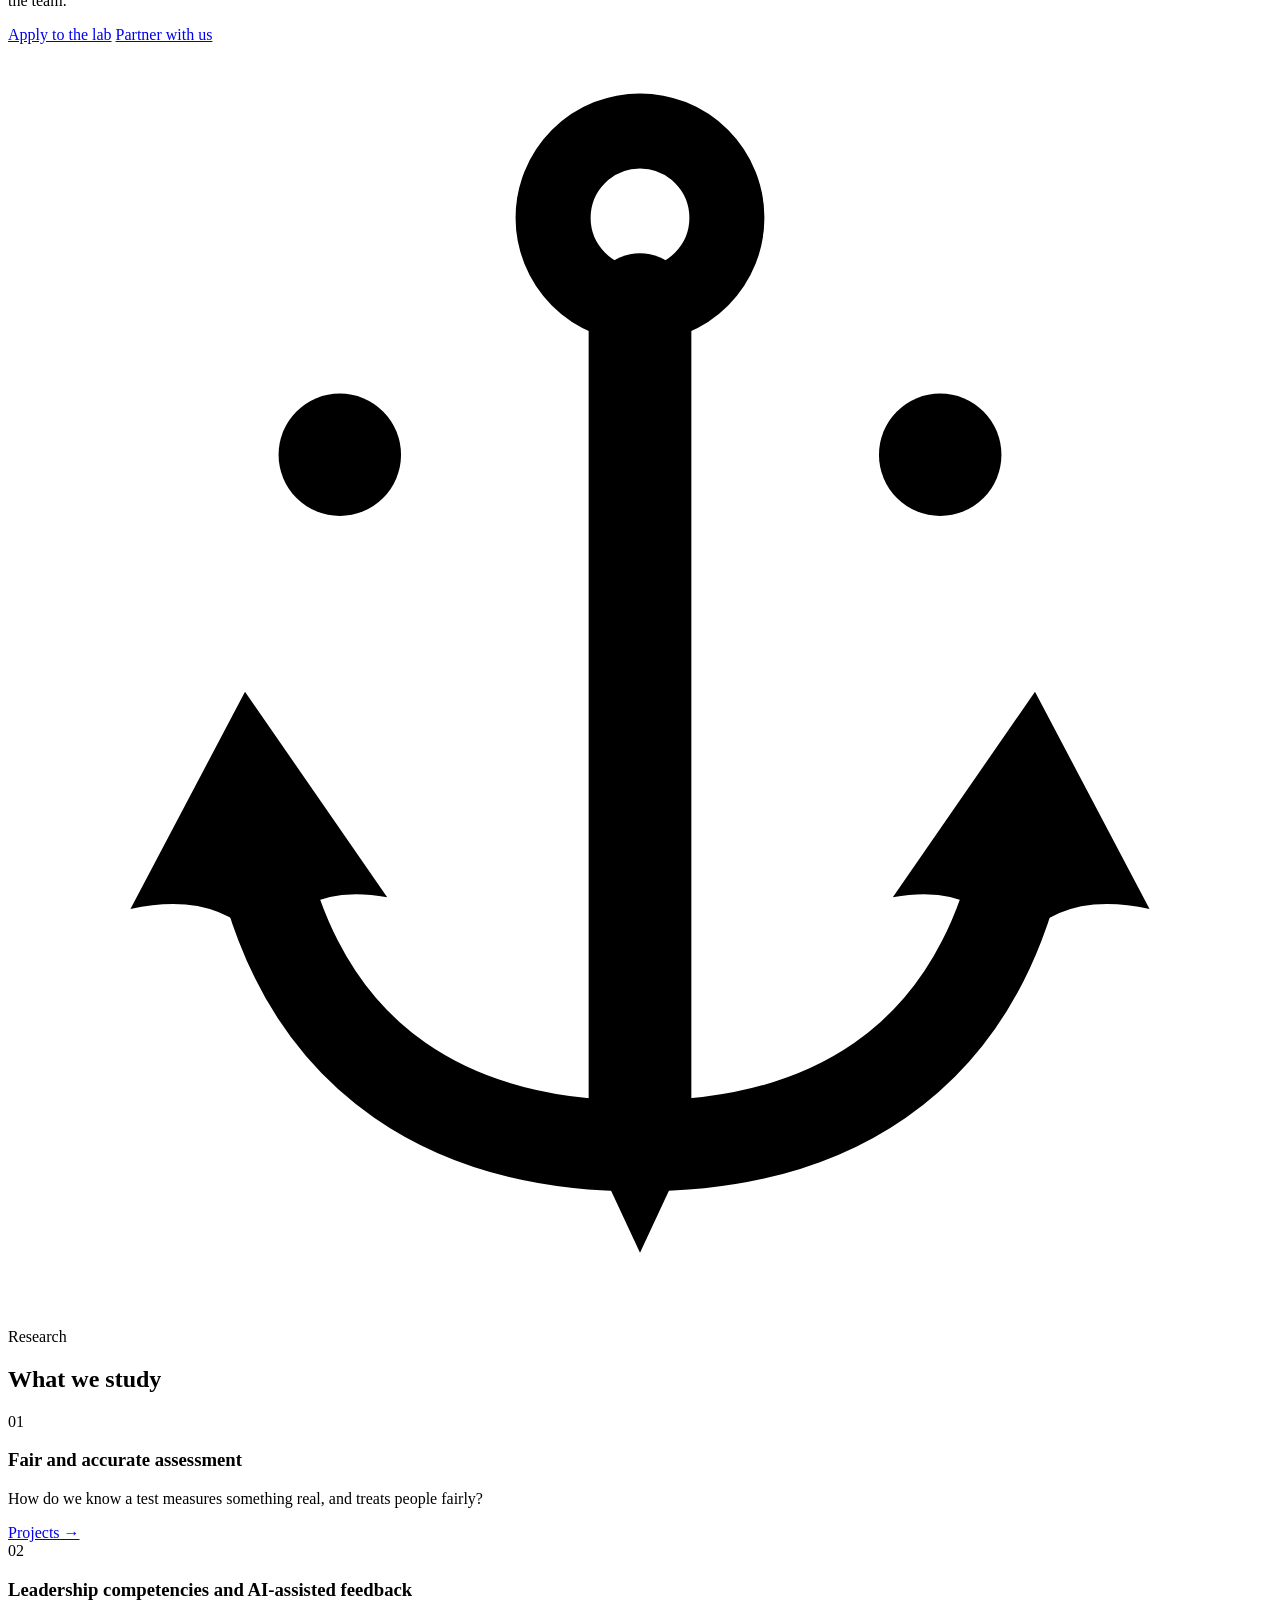
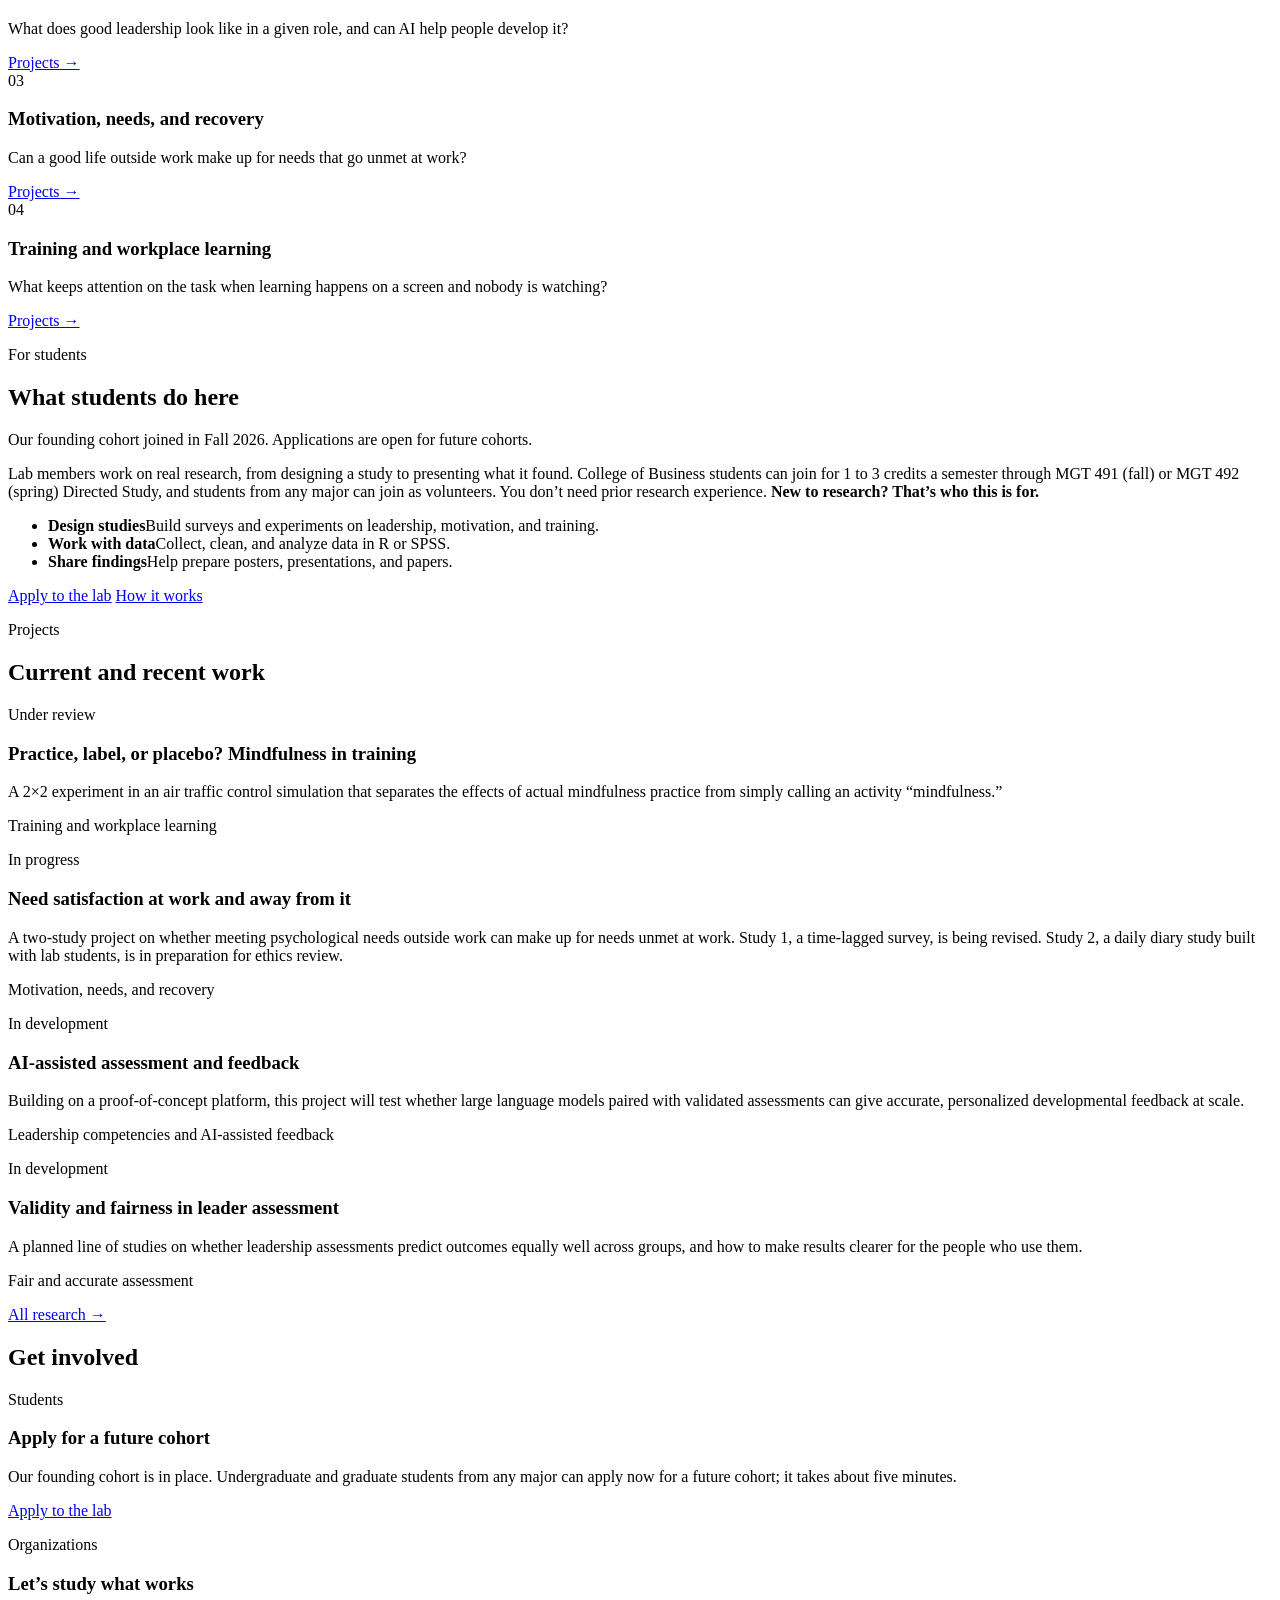
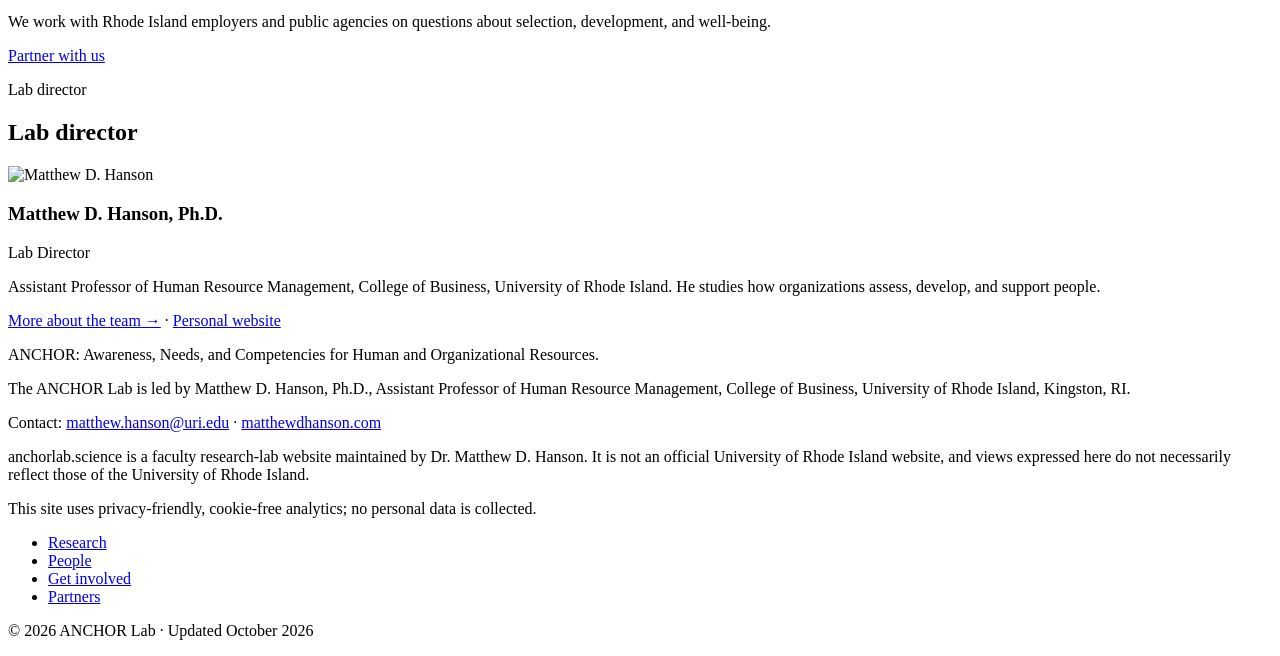
==== commit 306e2fdf: "Limit directed-study credit wording to College of Business students Per Matthew's answers of 2026-10" ====
--- a/site/index.html
+++ b/site/index.html
@@ -125,7 +125,7 @@
       <p>Our founding cohort joined in Fall 2026. Applications are open for future cohorts.</p>
     </div>
     <div>
-      <p class="prose">Lab members work on real research, from designing a study to presenting what it found. You can join for 1 to 3 credits a semester through MGT 491 (fall) or MGT 492 (spring) Directed Study, or as a volunteer, and you don&rsquo;t need prior research experience. <strong>New to research? That&rsquo;s who this is for.</strong></p>
+      <p class="prose">Lab members work on real research, from designing a study to presenting what it found. College of Business students can join for 1 to 3 credits a semester through MGT 491 (fall) or MGT 492 (spring) Directed Study, and students from any major can join as volunteers. You don&rsquo;t need prior research experience. <strong>New to research? That&rsquo;s who this is for.</strong></p>
       <ul class="skills">
         <li><strong>Design studies</strong><span>Build surveys and experiments on leadership, motivation, and training.</span></li>
         <li><strong>Work with data</strong><span>Collect, clean, and analyze data in R or SPSS.</span></li>
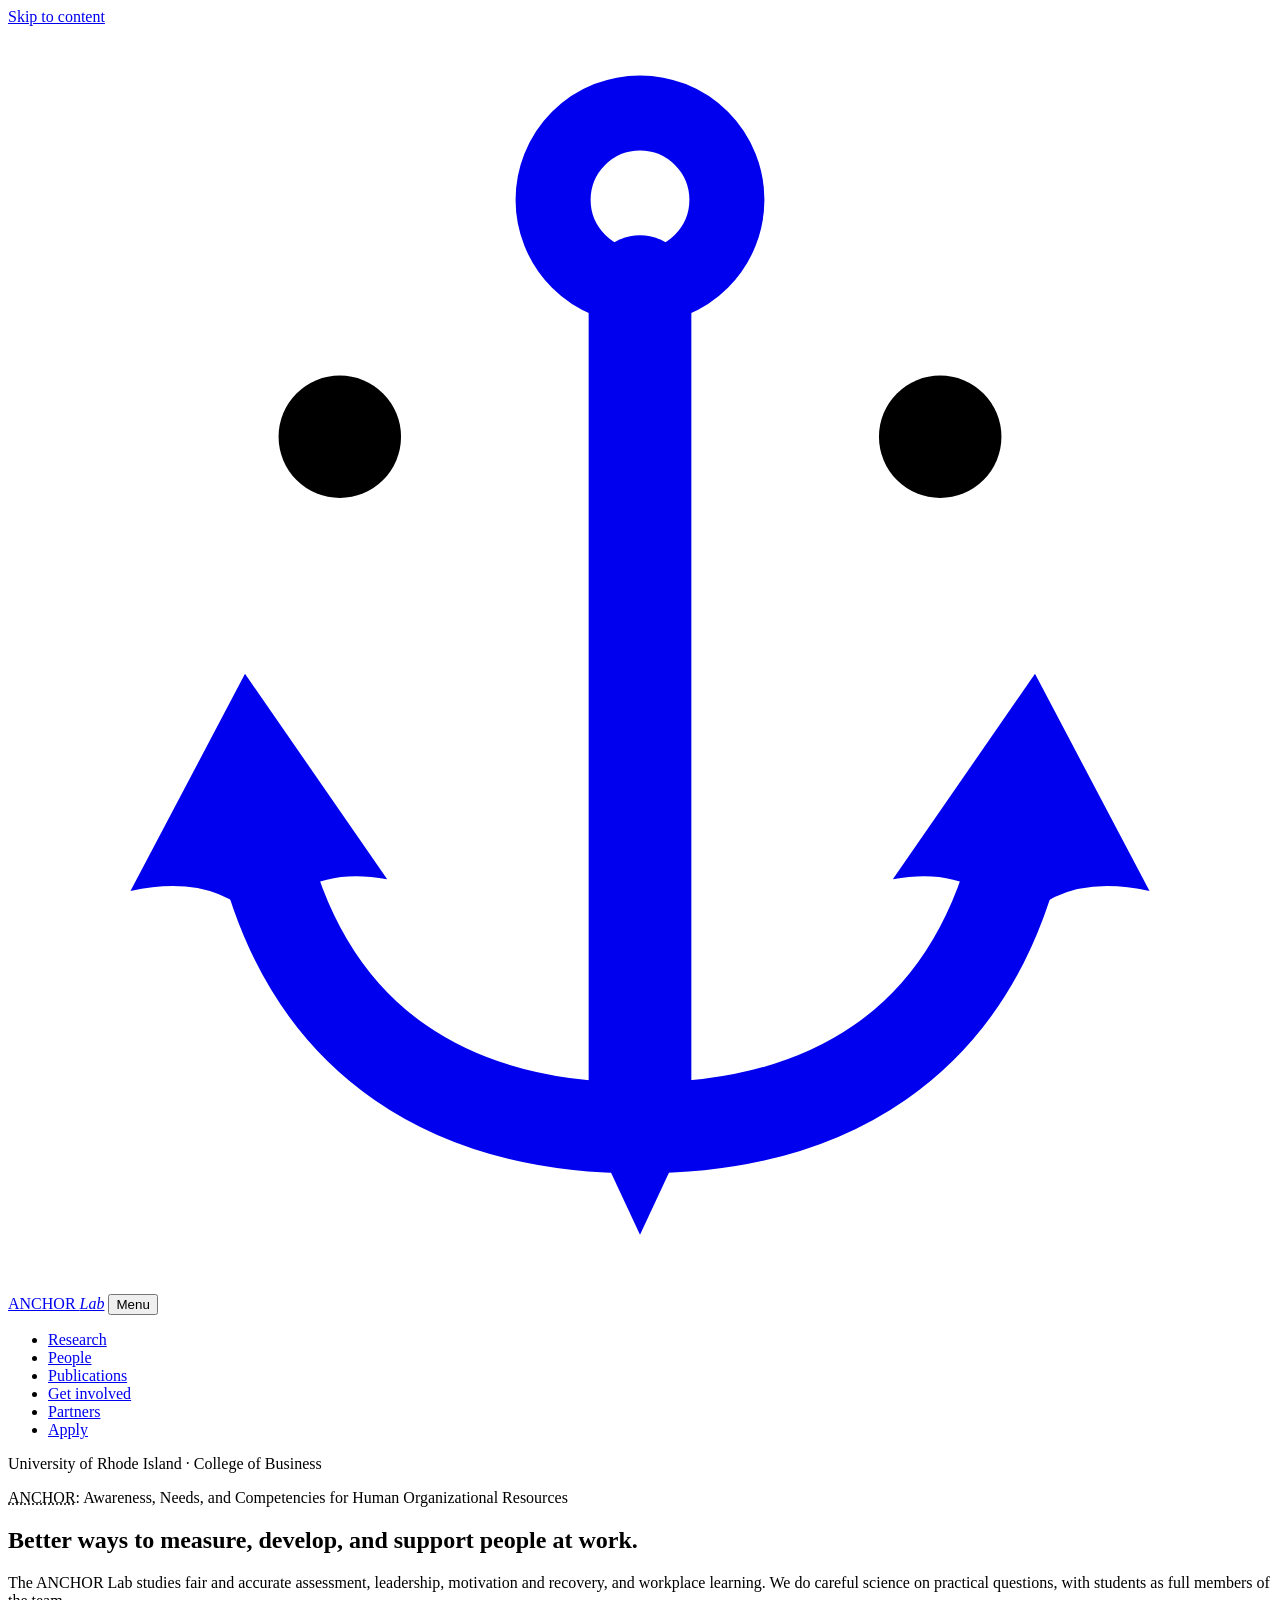
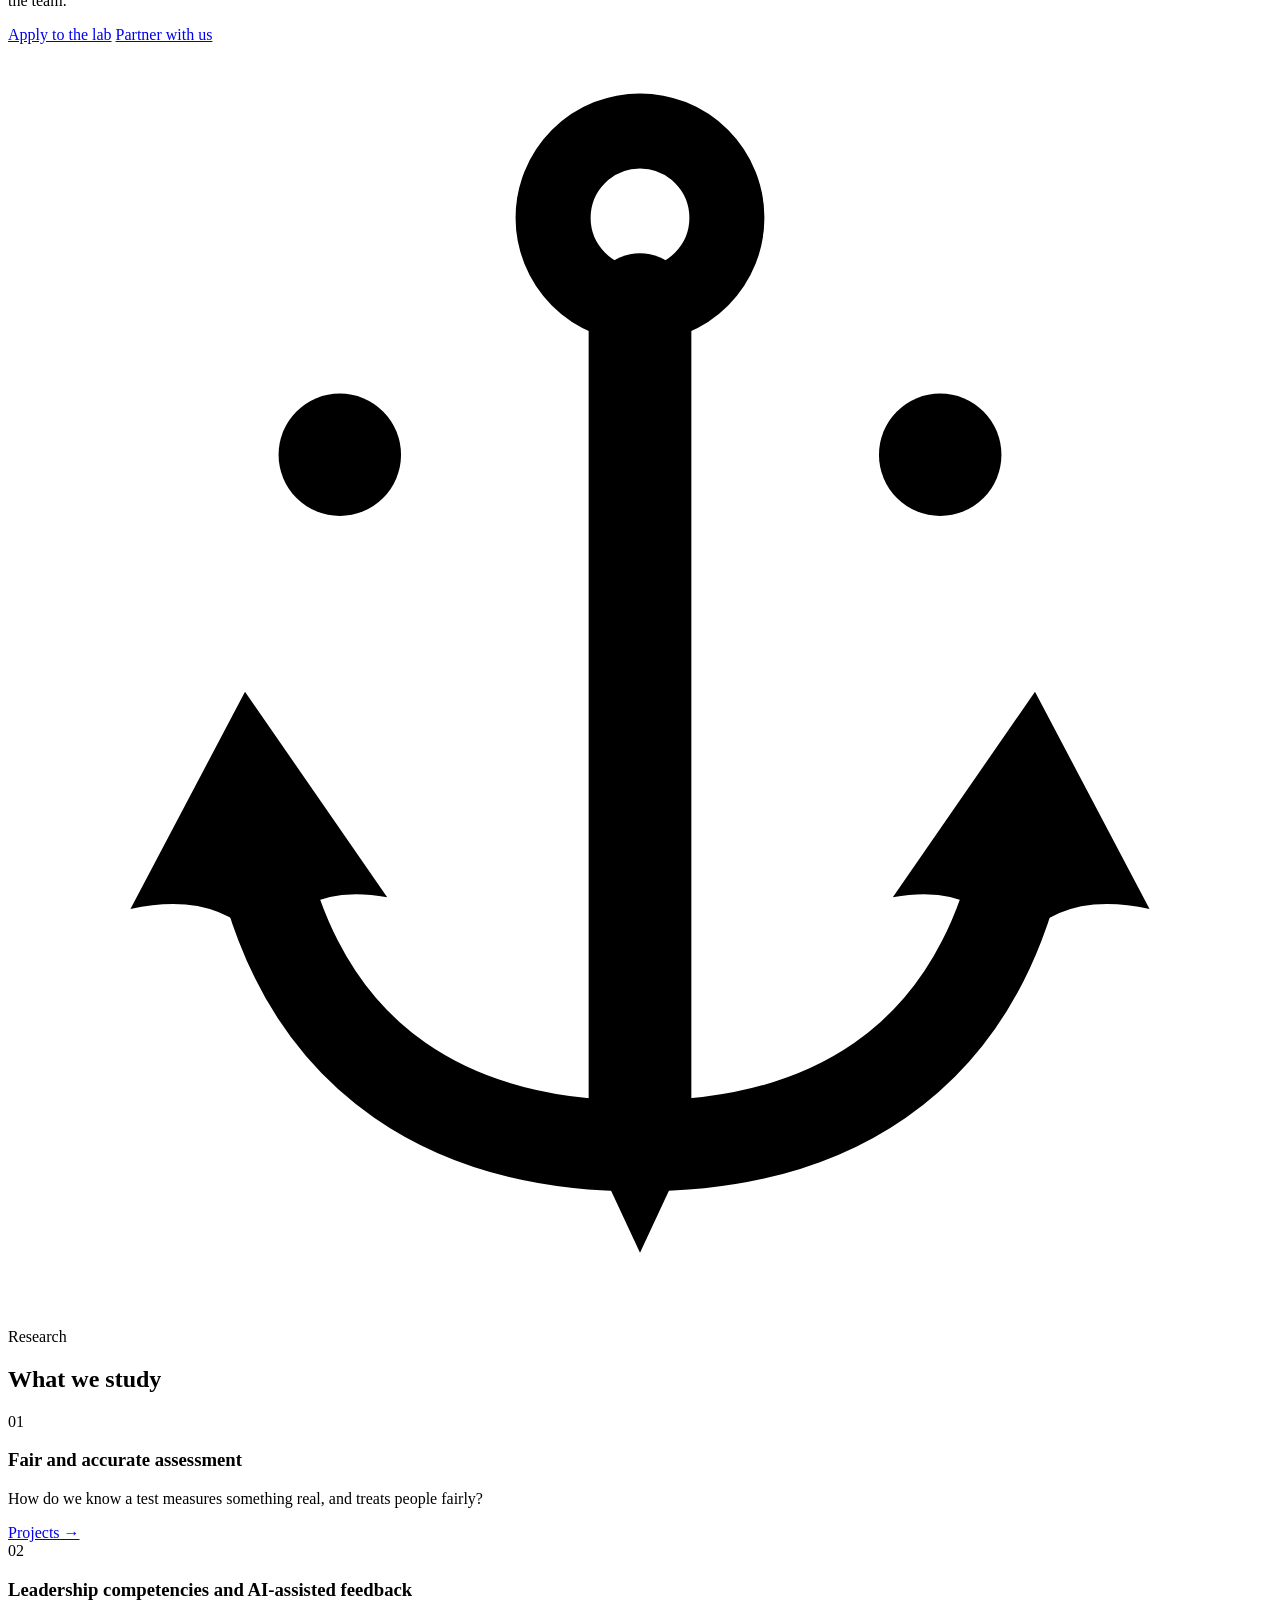
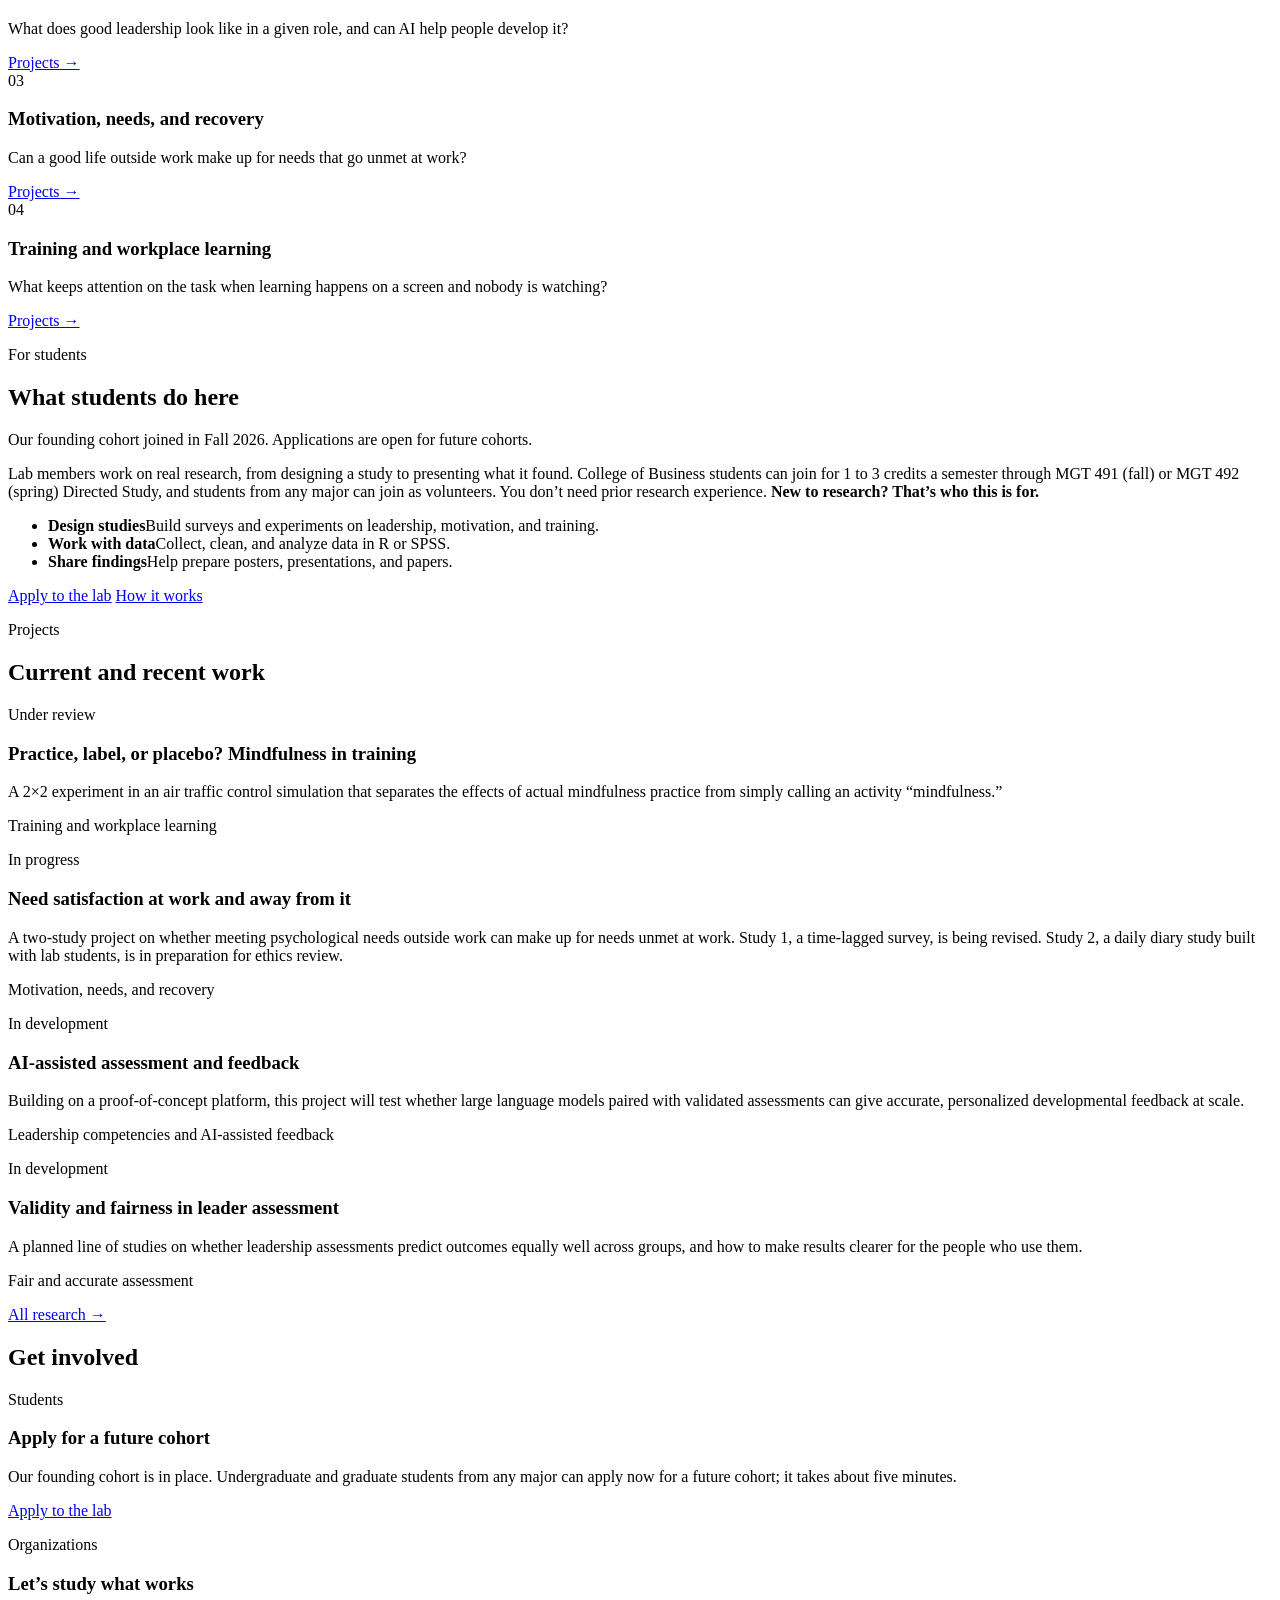
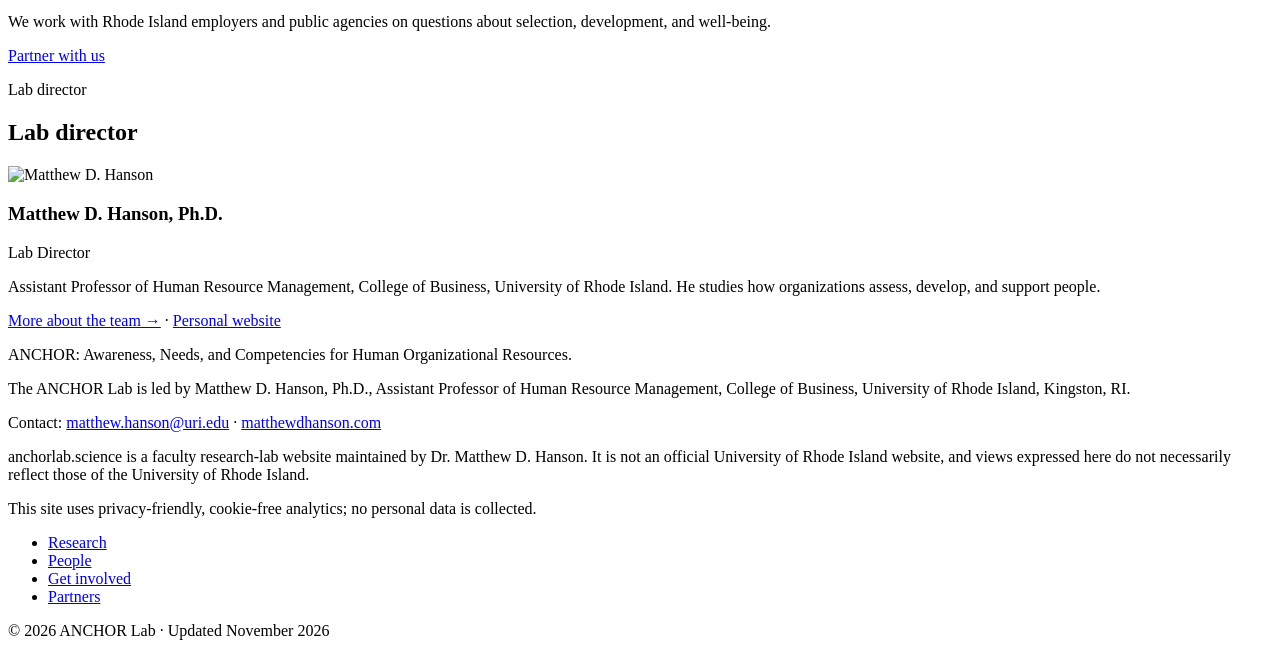
==== commit 4a449b26: "Apply approved November lab-site changes - Spell ANCHOR as "Awareness, Needs, and Competencies for H" ====
--- a/site/index.html
+++ b/site/index.html
@@ -31,7 +31,7 @@
  "@context": "https://schema.org",
  "@type": "ResearchOrganization",
  "name": "ANCHOR Lab",
- "alternateName": "Awareness, Needs, and Competencies for Human and Organizational Resources (ANCHOR) Lab",
+ "alternateName": "Awareness, Needs, and Competencies for Human Organizational Resources (ANCHOR) Lab",
  "url": "https://anchorlab.science/",
  "description": "A research lab at the University of Rhode Island College of Business studying how people are assessed, developed, and supported at work.",
  "parentOrganization": {
@@ -72,7 +72,7 @@
     <div>
     <span class="datum" aria-hidden="true"></span>
     <p class="eyebrow">University of Rhode Island &middot; College of Business</p>
-    <p class="expansion"><abbr title="Awareness, Needs, and Competencies for Human and Organizational Resources">ANCHOR</abbr>: Awareness, Needs, and Competencies for Human and Organizational Resources</p>
+    <p class="expansion"><abbr title="Awareness, Needs, and Competencies for Human Organizational Resources">ANCHOR</abbr>: Awareness, Needs, and Competencies for Human Organizational Resources</p>
     <h1>Better ways to measure, develop, and support people at work.</h1>
     <p class="lede">The ANCHOR Lab studies fair and accurate assessment, leadership, motivation and recovery, and workplace learning. We do careful science on practical questions, with students as full members of the team.</p>
     <div class="btn-row">
@@ -213,7 +213,7 @@
 <footer class="site-footer" id="contact">
   <div class="wrap">
     <div>
-      <p class="affil">ANCHOR: Awareness, Needs, and Competencies for Human and Organizational Resources.</p>
+      <p class="affil">ANCHOR: Awareness, Needs, and Competencies for Human Organizational Resources.</p>
       <p class="affil">The ANCHOR Lab is led by Matthew D. Hanson, Ph.D., Assistant Professor of Human Resource Management, College of Business, University of Rhode Island, Kingston, RI.</p>
       <p>Contact: <a href="mailto:matthew.hanson@uri.edu">matthew.hanson@uri.edu</a> &middot; <a href="https://matthewdhanson.com">matthewdhanson.com</a></p>
       <p class="disclaimer">anchorlab.science is a faculty research-lab website maintained by Dr. Matthew D. Hanson. It is not an official University of Rhode Island website, and views expressed here do not necessarily reflect those of the University of Rhode Island.</p>
@@ -225,7 +225,7 @@
       <li><a href="/join.html">Get involved</a></li>
       <li><a href="/partners.html">Partners</a></li>
     </ul>
-    <p>&copy; 2026 ANCHOR Lab &middot; Updated October 2026</p>
+    <p>&copy; 2026 ANCHOR Lab &middot; Updated November 2026</p>
   </div>
 </footer>
 </body>
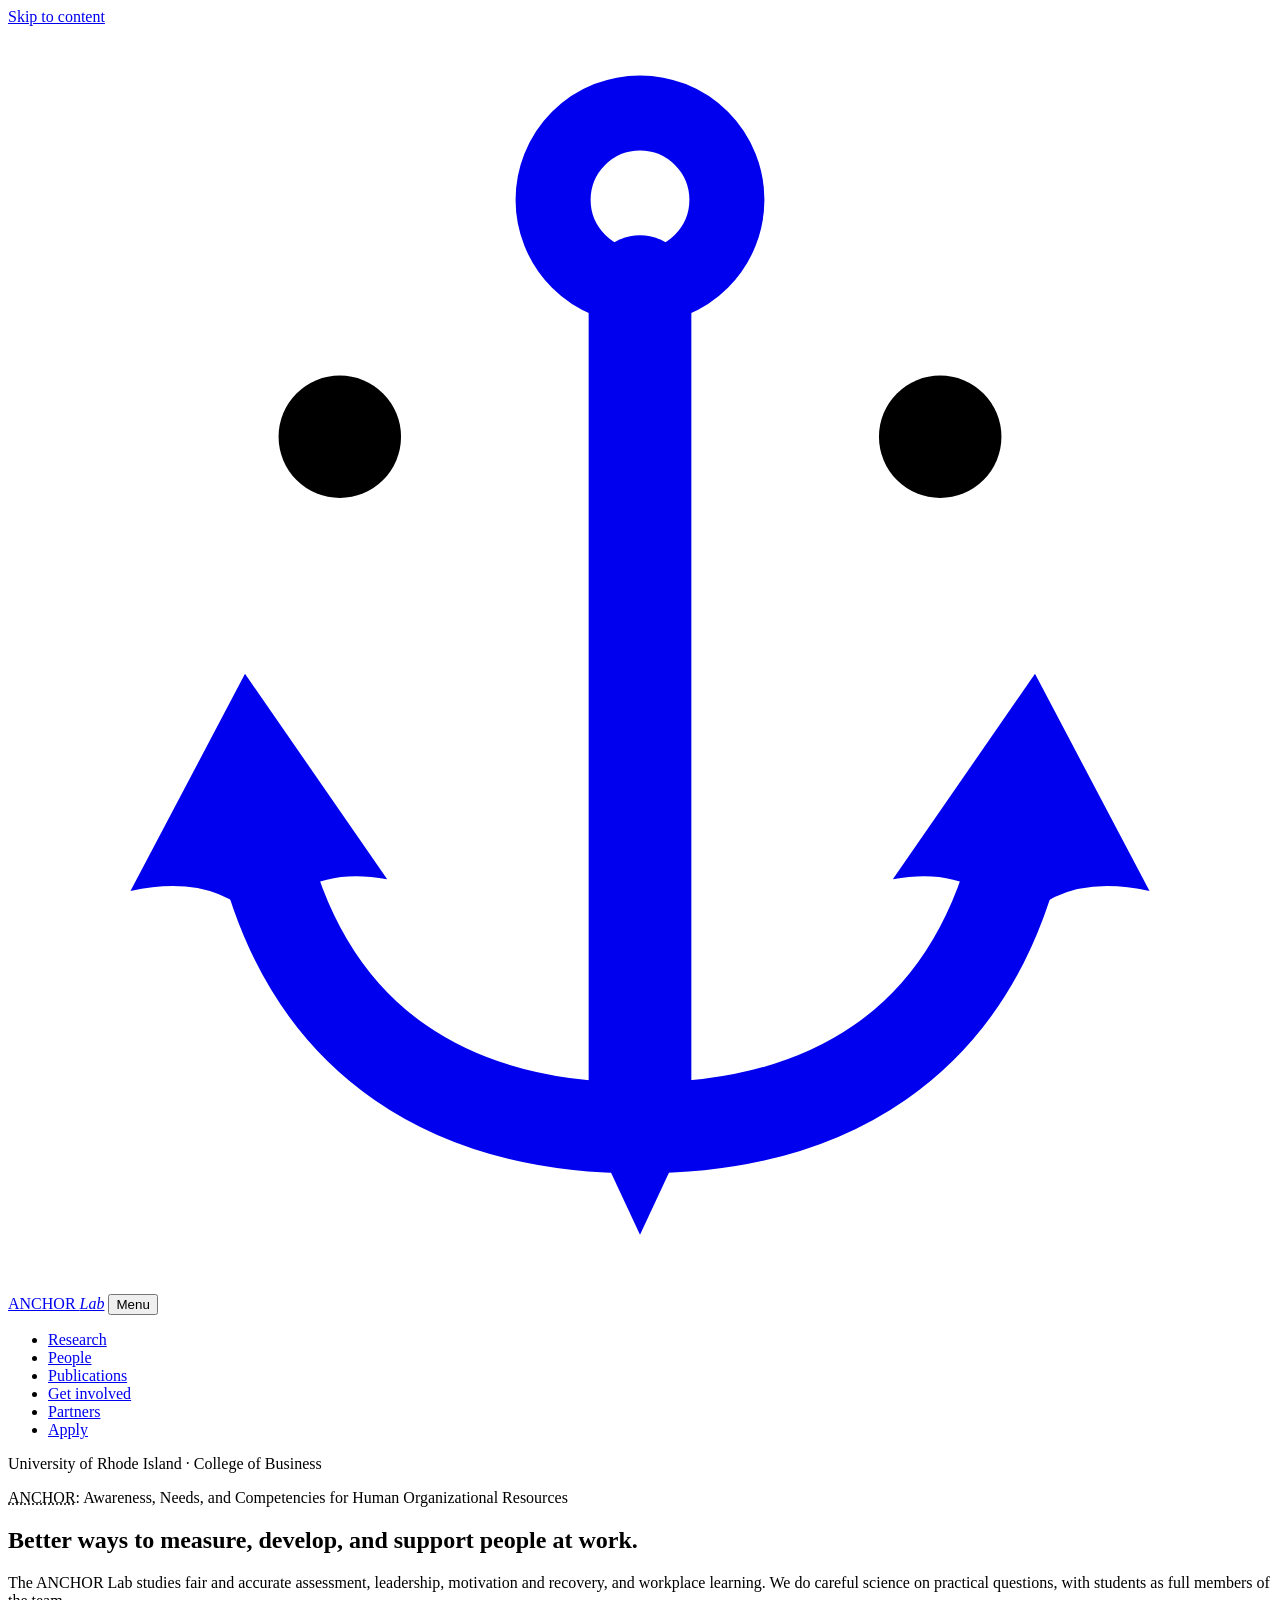
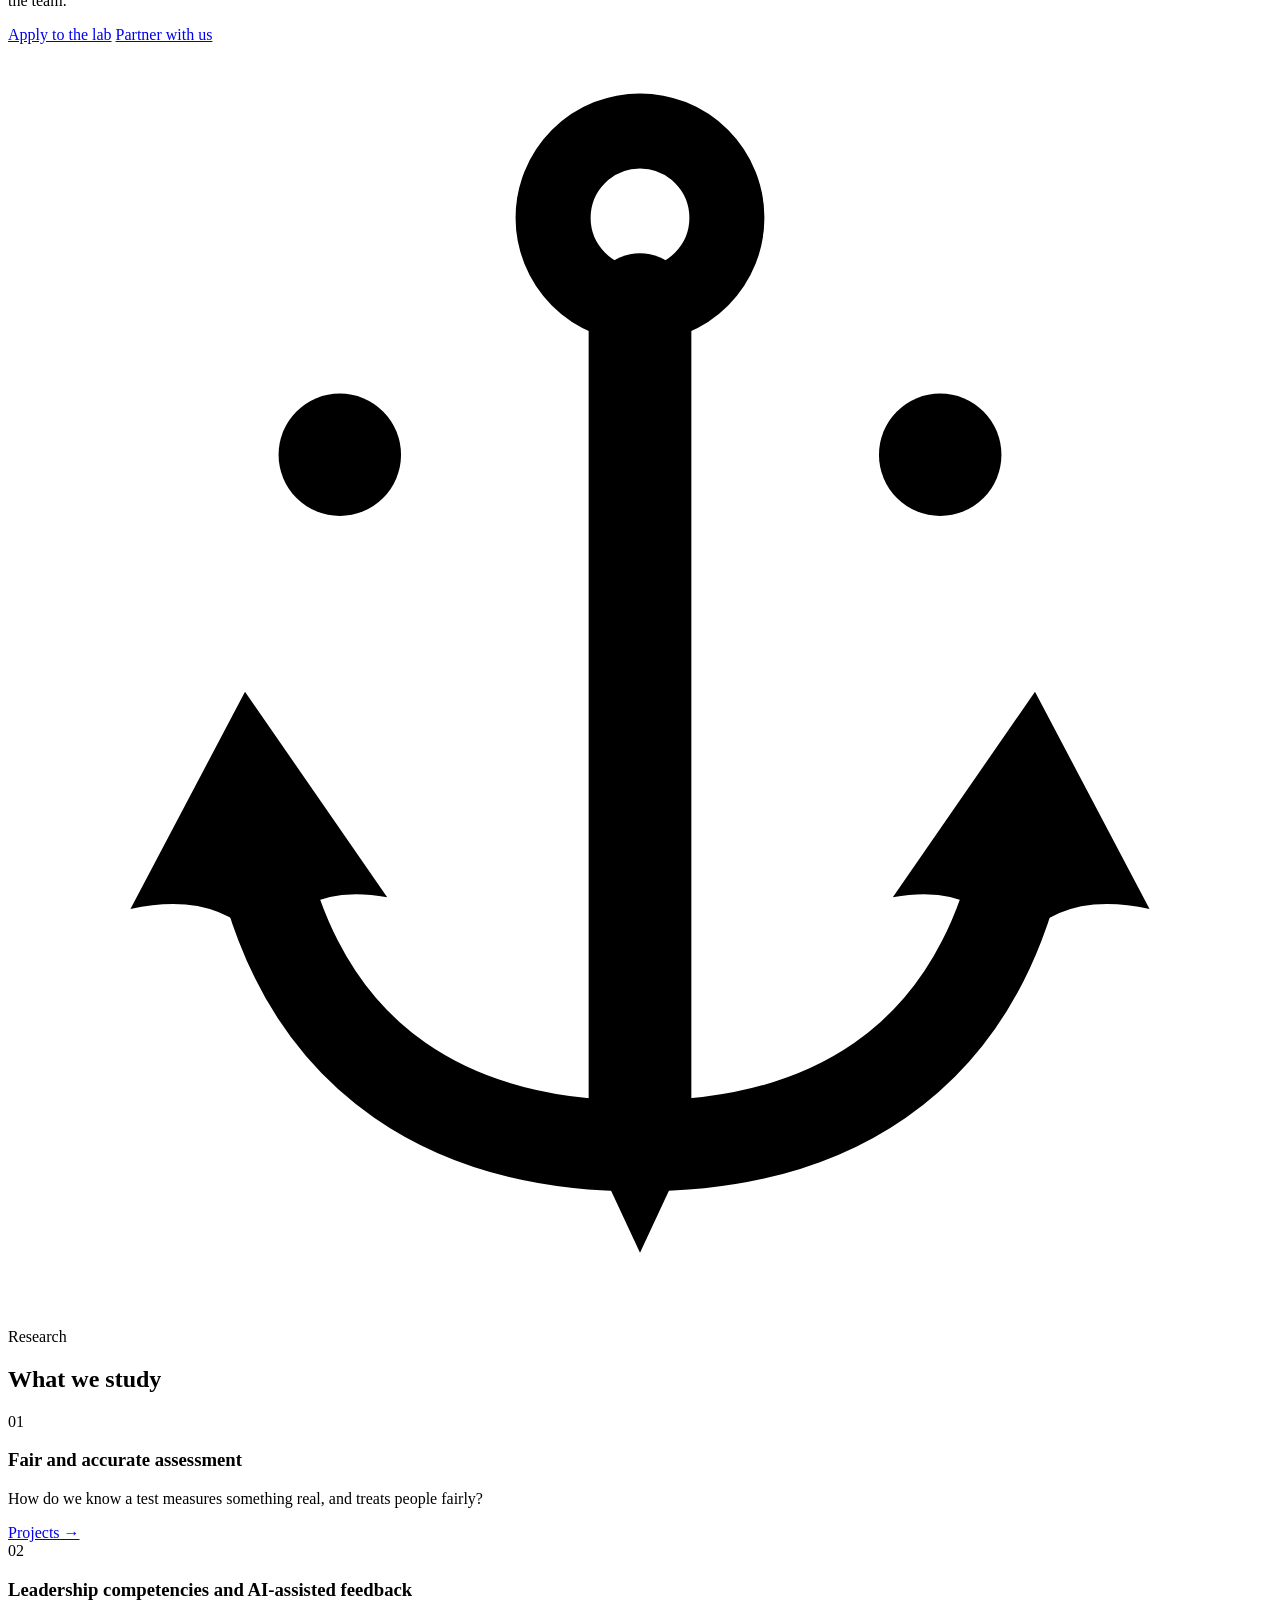
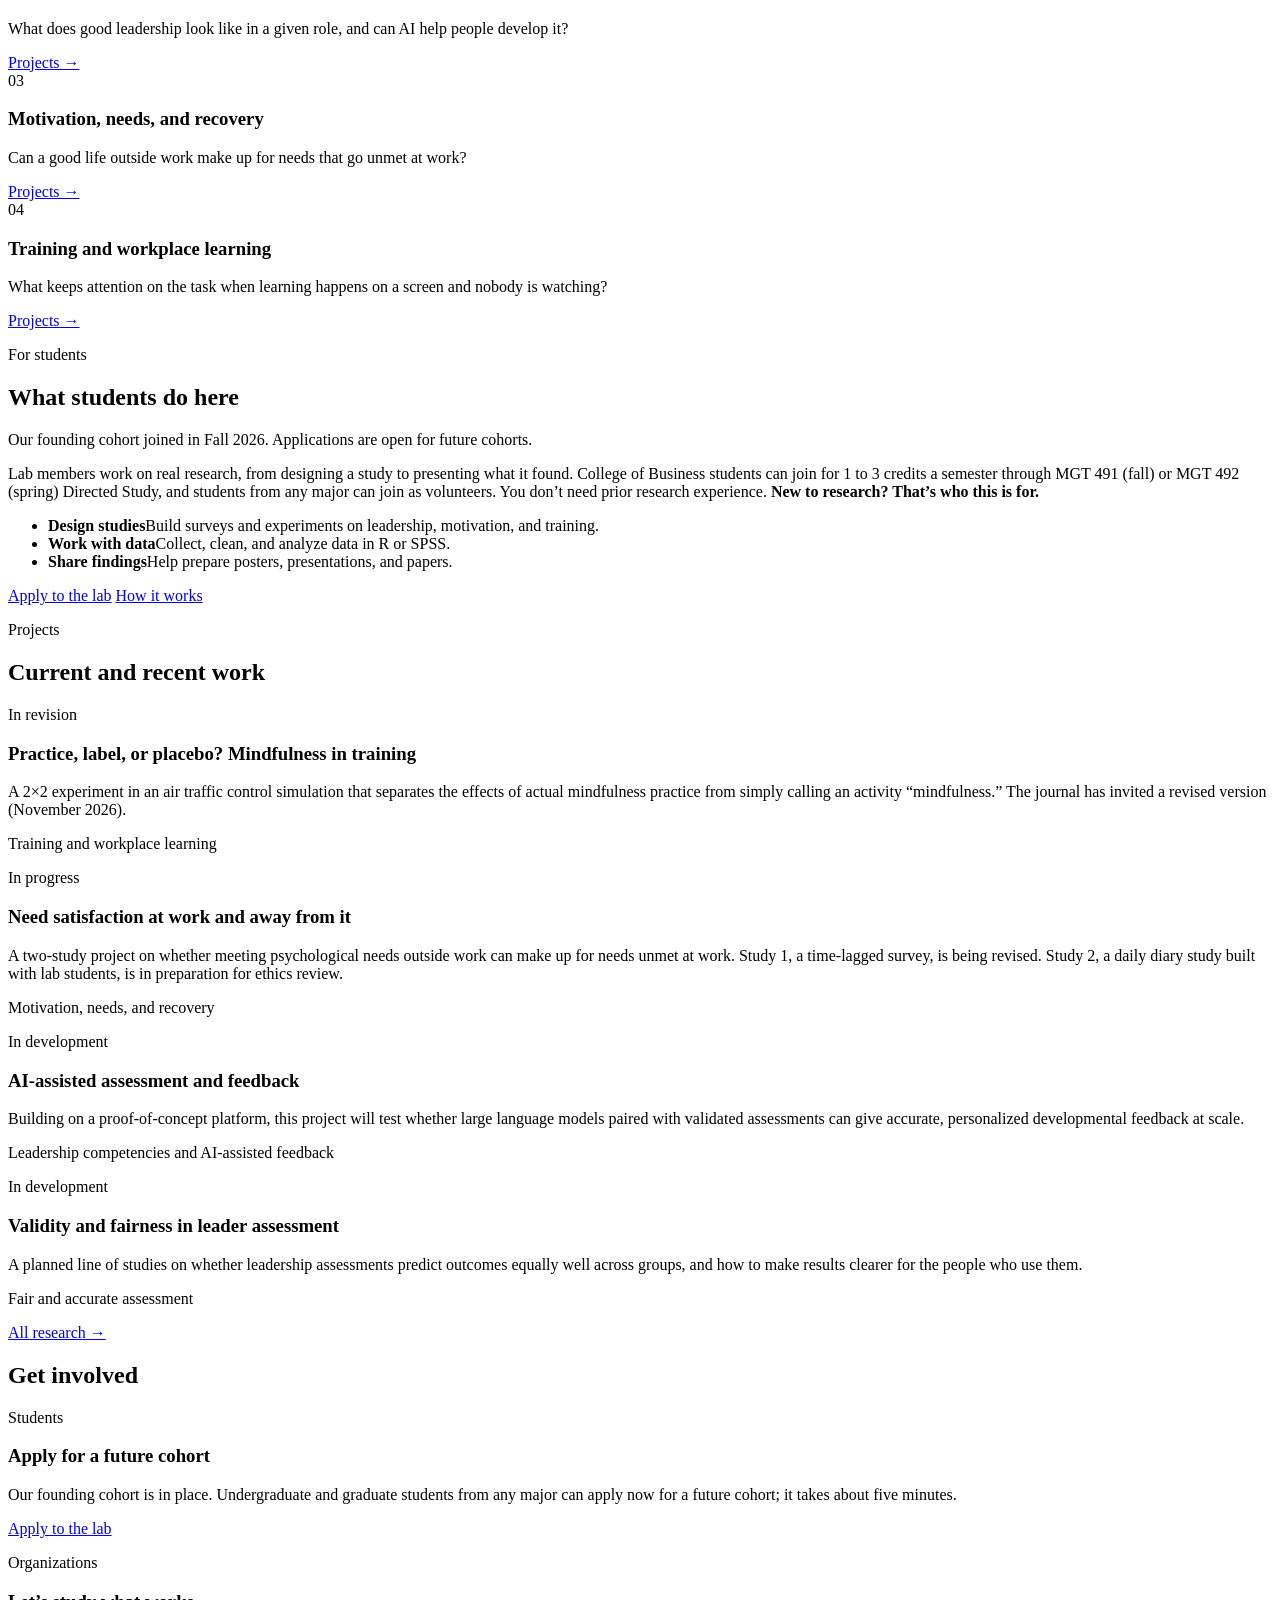
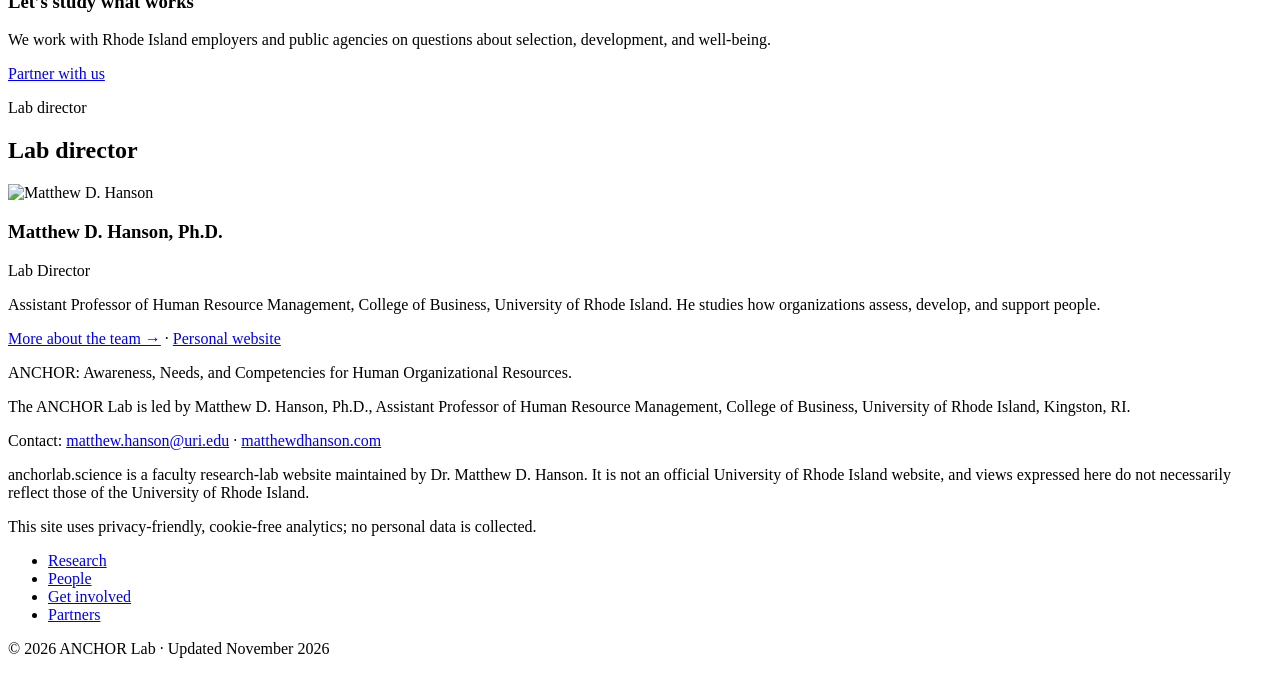
==== commit 74b2c732: "Projects: mark the mindfulness in training study as in revision The journal invited a revised versio" ====
--- a/site/index.html
+++ b/site/index.html
@@ -142,9 +142,9 @@
     <h2 id="proj-h">Current and recent work</h2>
     <div class="project-grid">
       <article class="project">
-        <span class="status review">Under review</span>
+        <span class="status review">In revision</span>
         <h3>Practice, label, or placebo? Mindfulness in training</h3>
-        <p>A 2×2 experiment in an air traffic control simulation that separates the effects of actual mindfulness practice from simply calling an activity “mindfulness.”</p>
+        <p>A 2×2 experiment in an air traffic control simulation that separates the effects of actual mindfulness practice from simply calling an activity “mindfulness.” The journal has invited a revised version (November 2026).</p>
         <p class="meta">Training and workplace learning</p>
         
       </article>
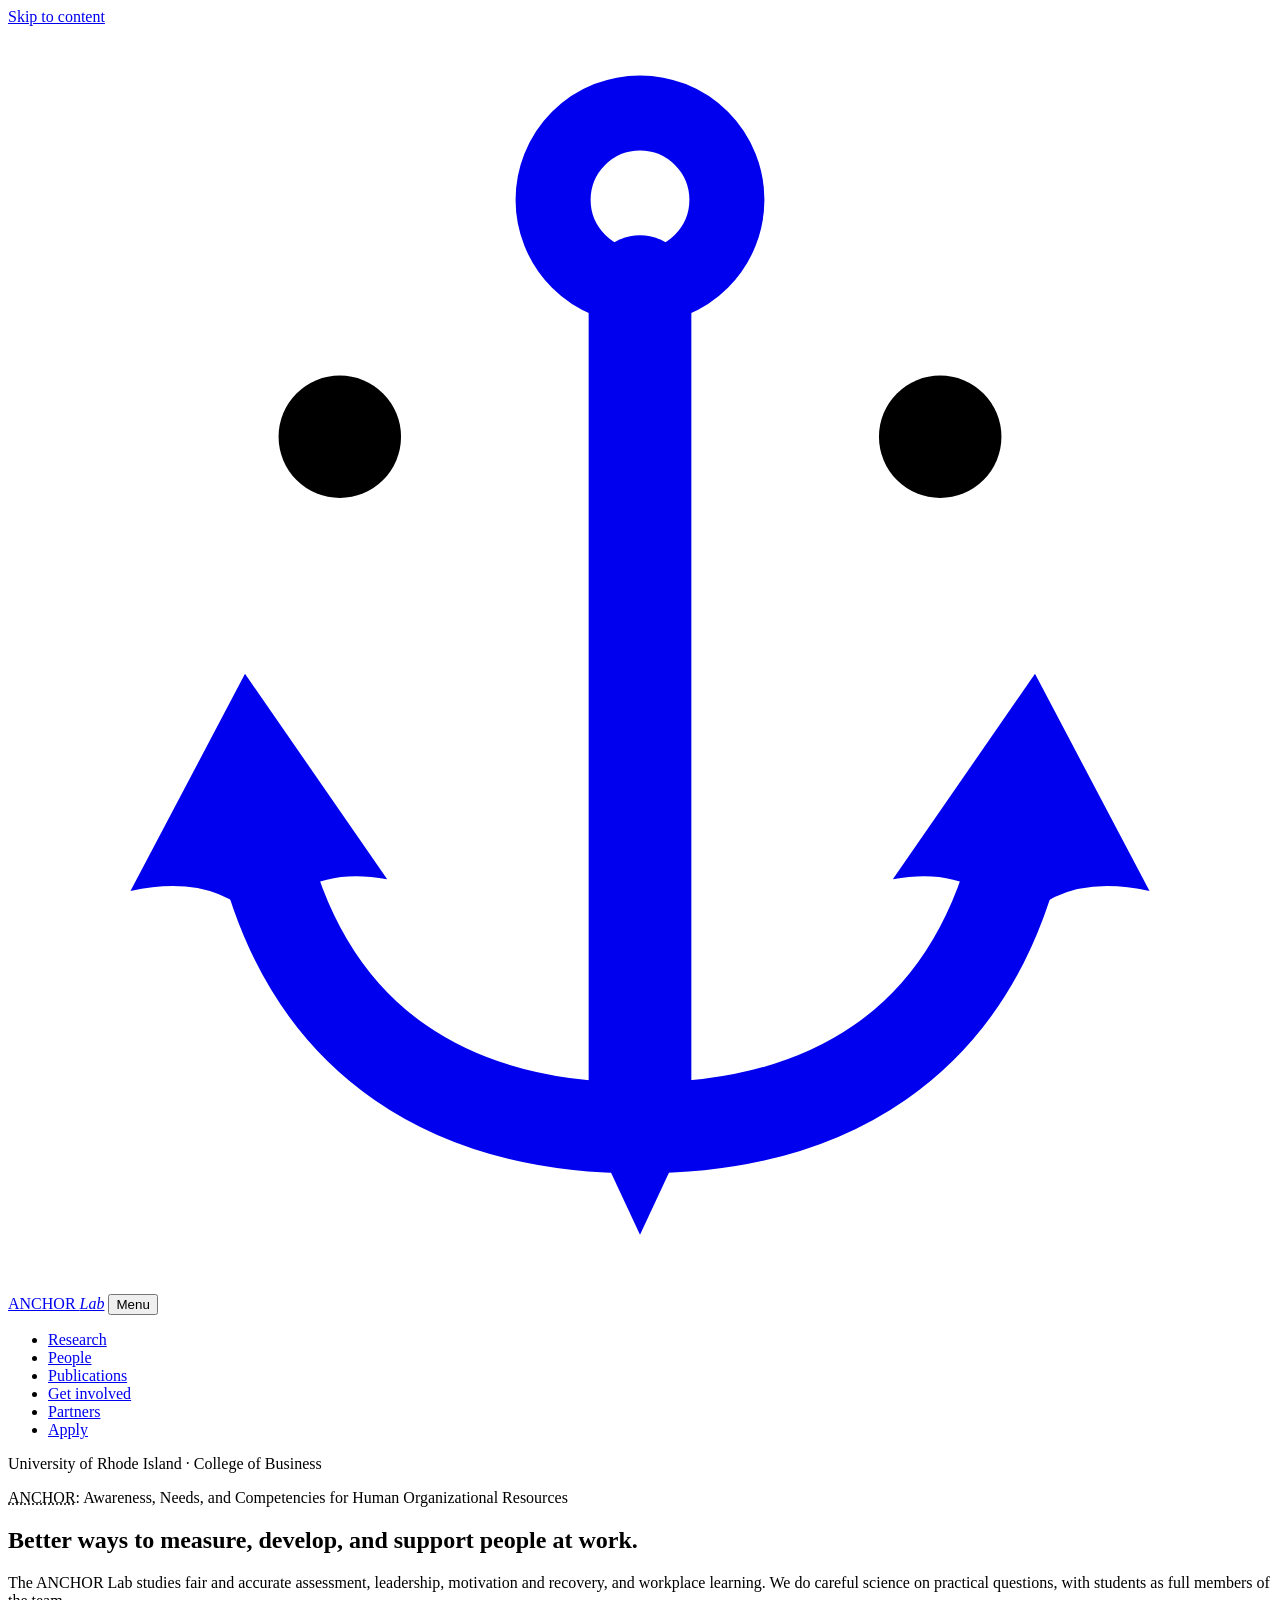
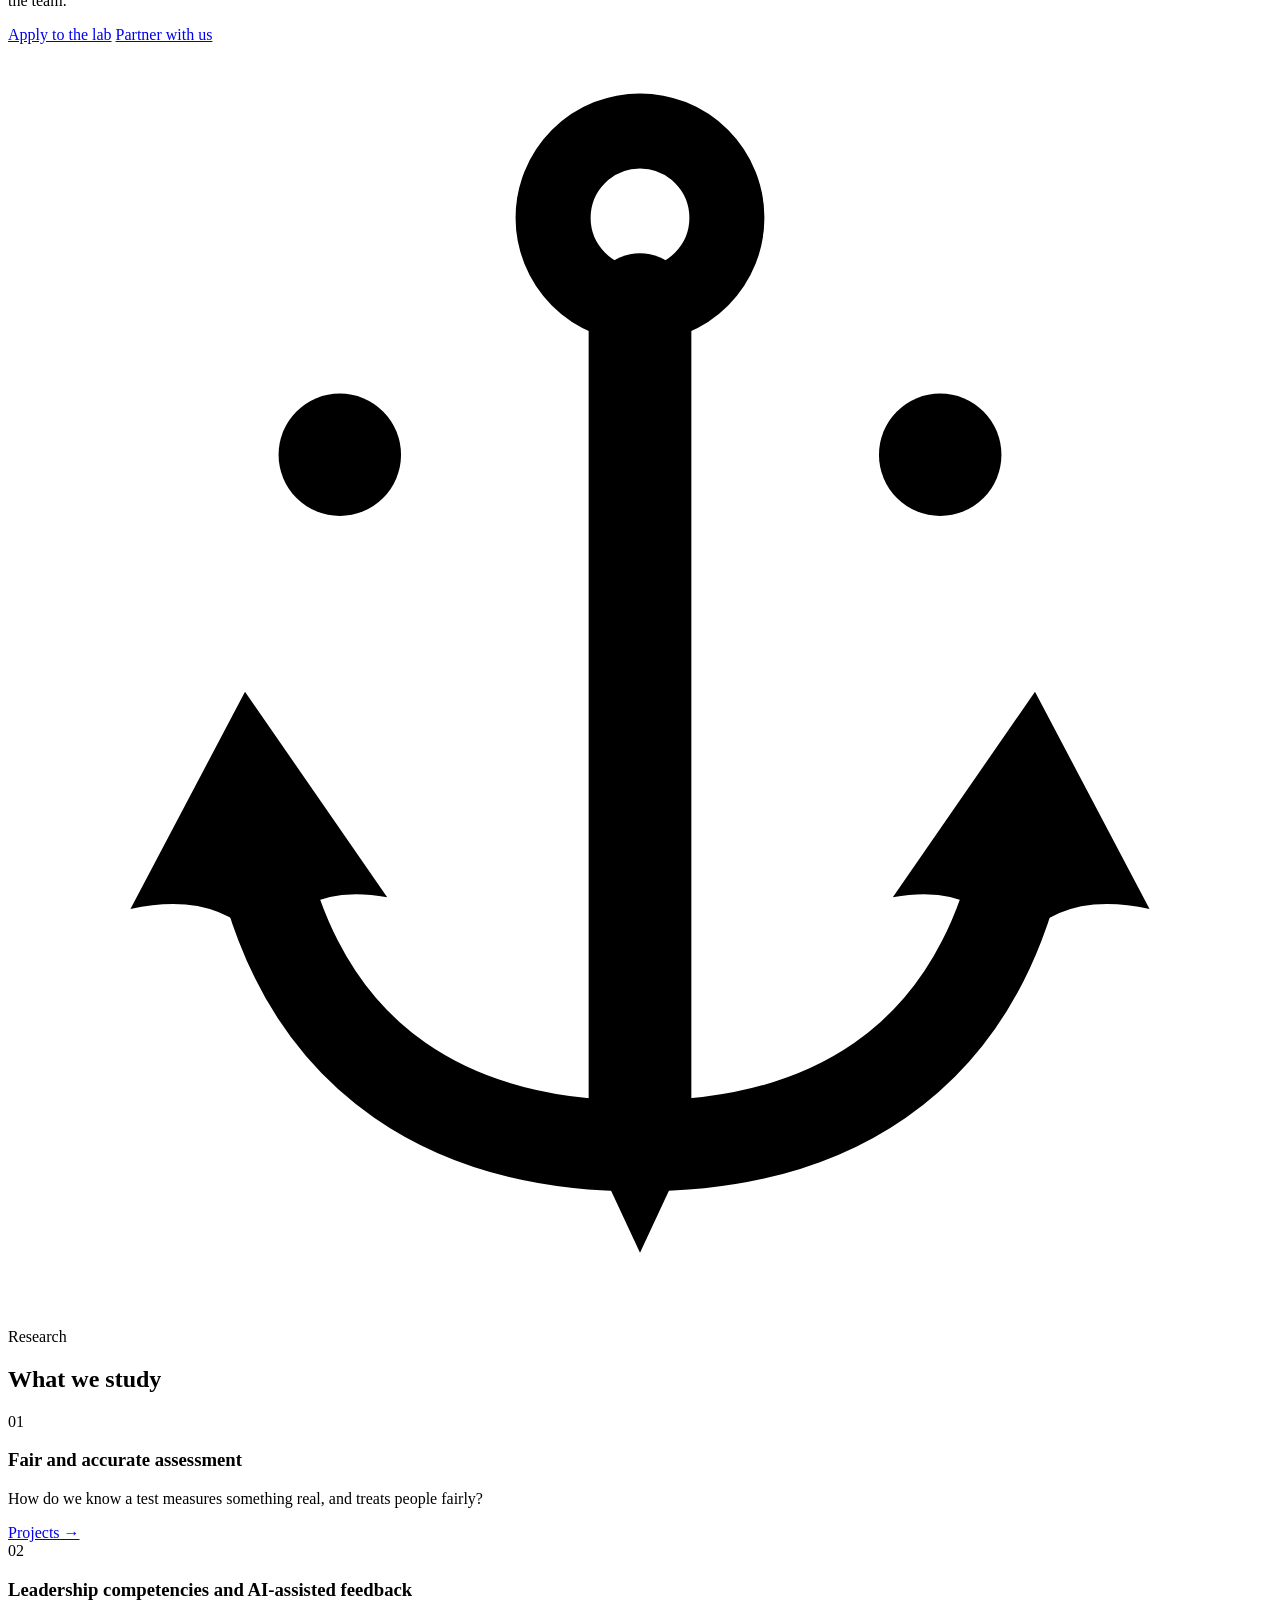
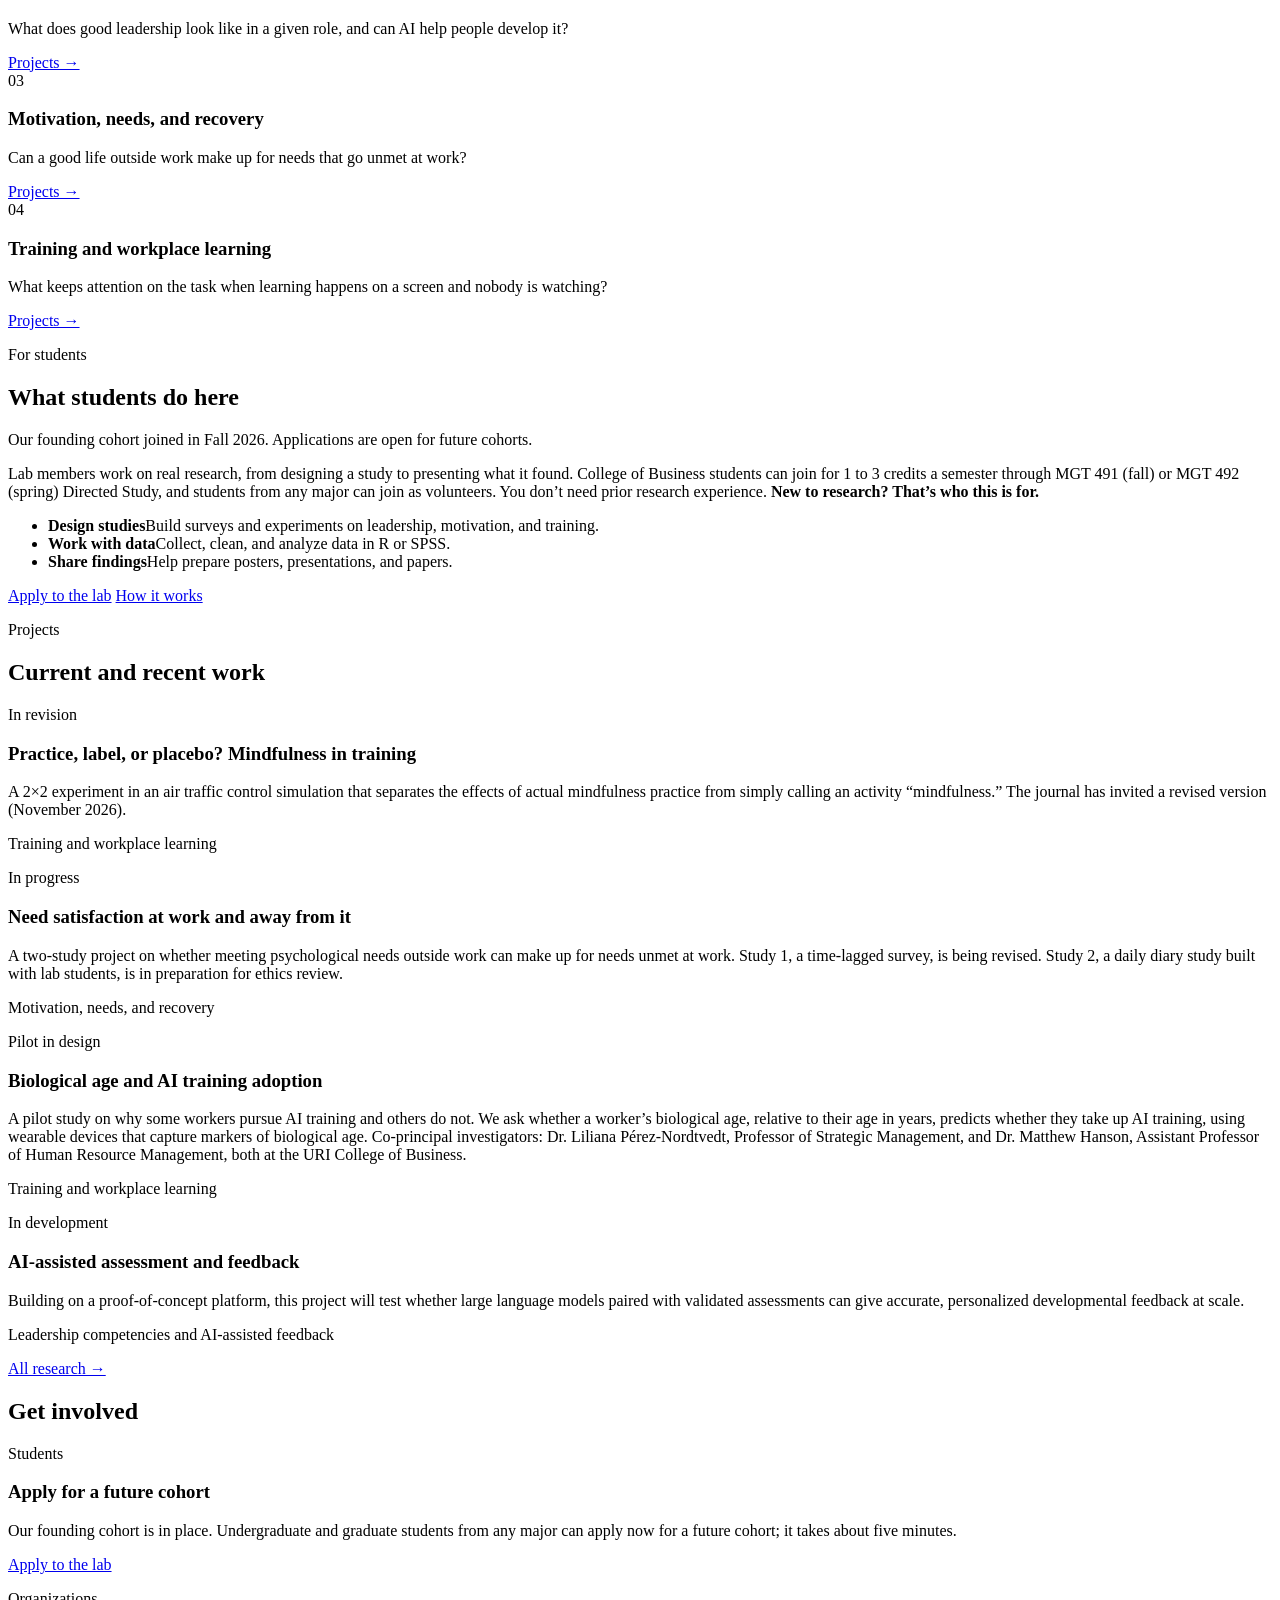
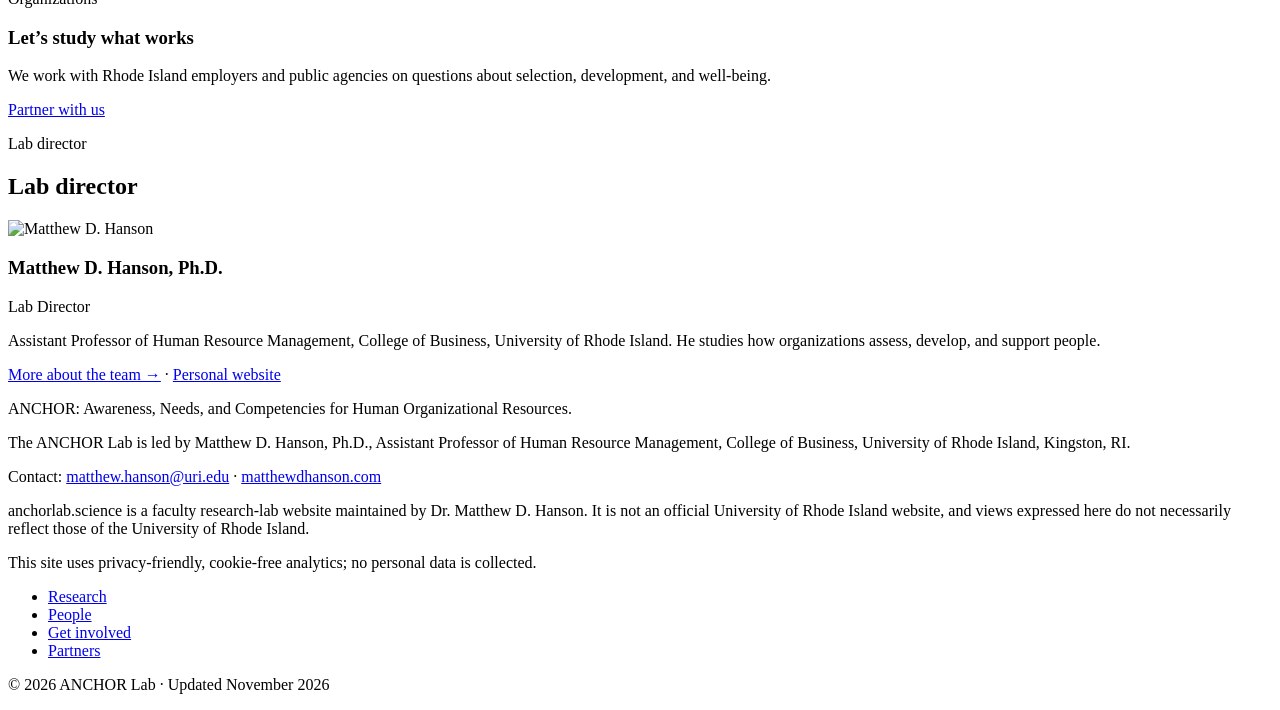
==== commit 74de24fe: "Projects: add the biological age and AI training pilot Add a project card for the pilot study, descr" ====
--- a/site/index.html
+++ b/site/index.html
@@ -156,17 +156,17 @@
         
       </article>
       <article class="project">
+        <span class="status dev">Pilot in design</span>
+        <h3>Biological age and AI training adoption</h3>
+        <p>A pilot study on why some workers pursue AI training and others do not. We ask whether a worker’s biological age, relative to their age in years, predicts whether they take up AI training, using wearable devices that capture markers of biological age. Co-principal investigators: Dr. Liliana Pérez-Nordtvedt, Professor of Strategic Management, and Dr. Matthew Hanson, Assistant Professor of Human Resource Management, both at the URI College of Business.</p>
+        <p class="meta">Training and workplace learning</p>
+        
+      </article>
+      <article class="project">
         <span class="status dev">In development</span>
         <h3>AI-assisted assessment and feedback</h3>
         <p>Building on a proof-of-concept platform, this project will test whether large language models paired with validated assessments can give accurate, personalized developmental feedback at scale.</p>
         <p class="meta">Leadership competencies and AI-assisted feedback</p>
-        
-      </article>
-      <article class="project">
-        <span class="status dev">In development</span>
-        <h3>Validity and fairness in leader assessment</h3>
-        <p>A planned line of studies on whether leadership assessments predict outcomes equally well across groups, and how to make results clearer for the people who use them.</p>
-        <p class="meta">Fair and accurate assessment</p>
         
       </article>
     </div>
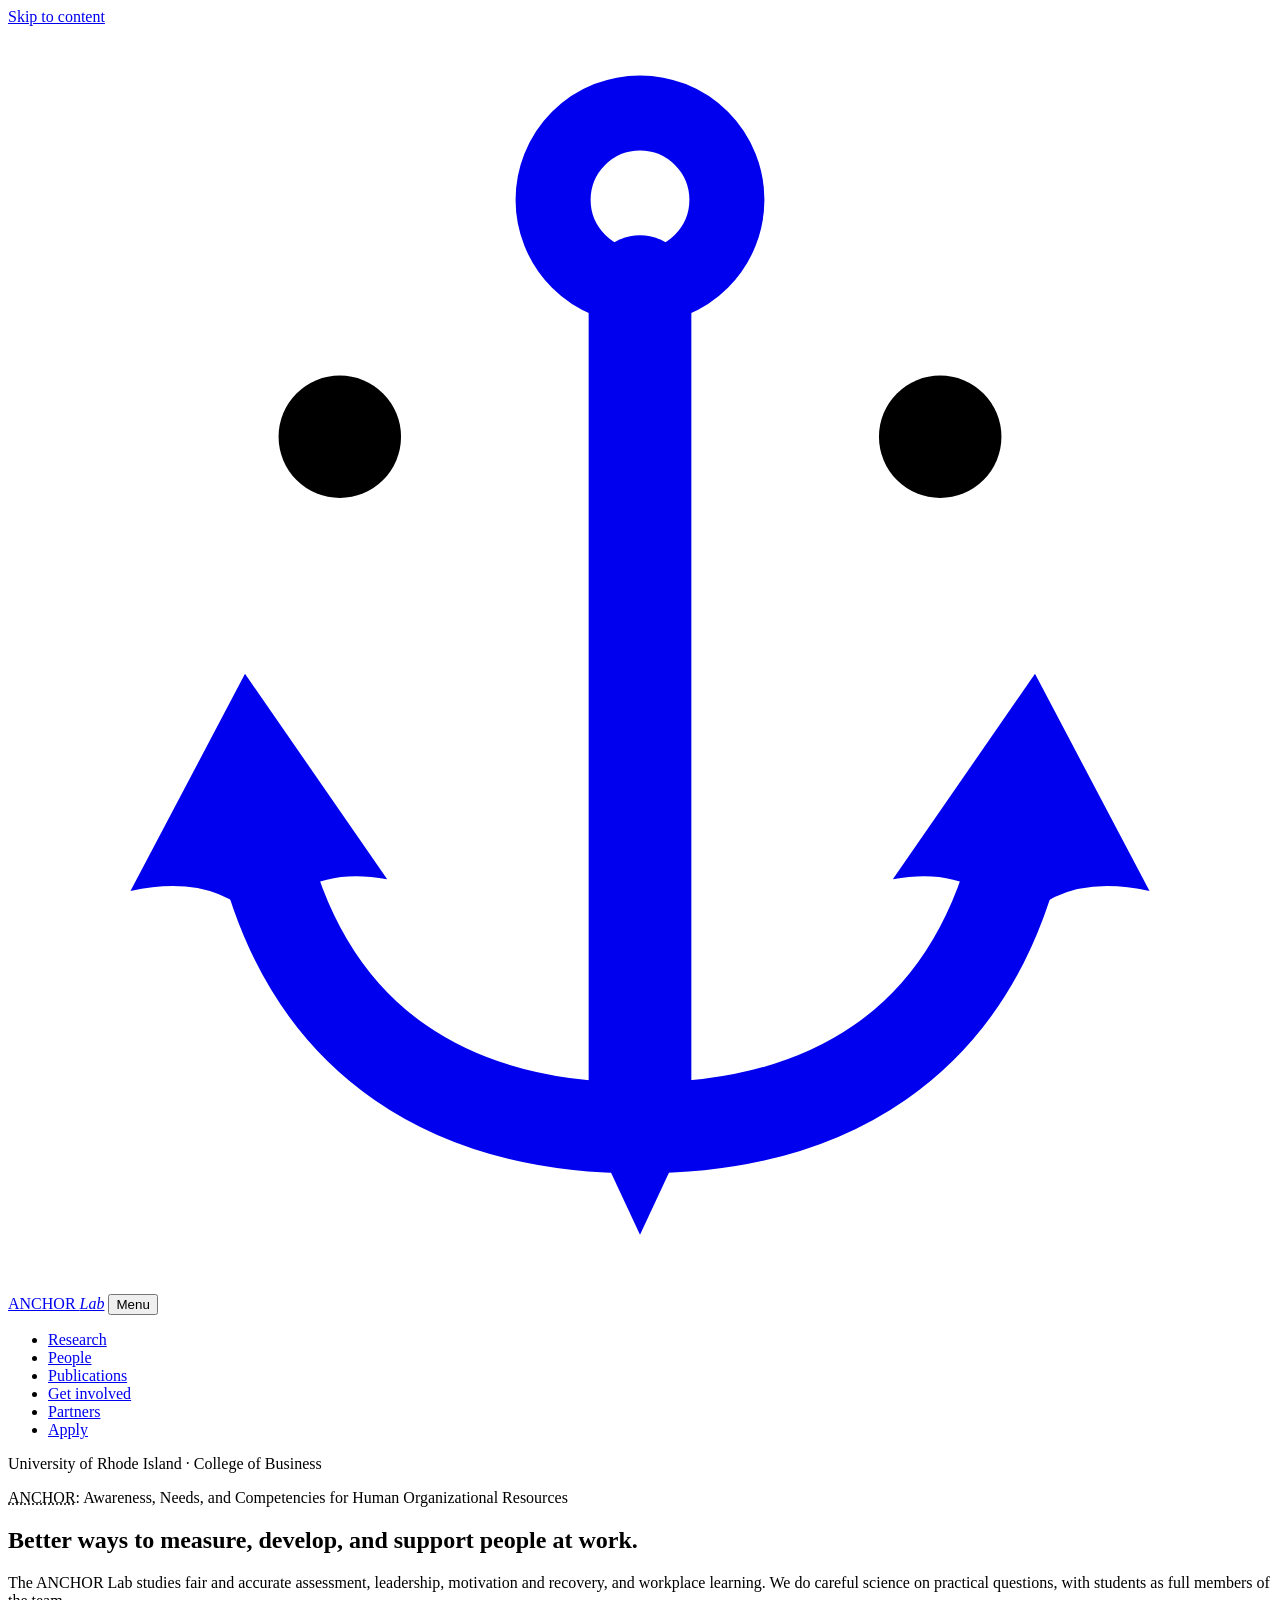
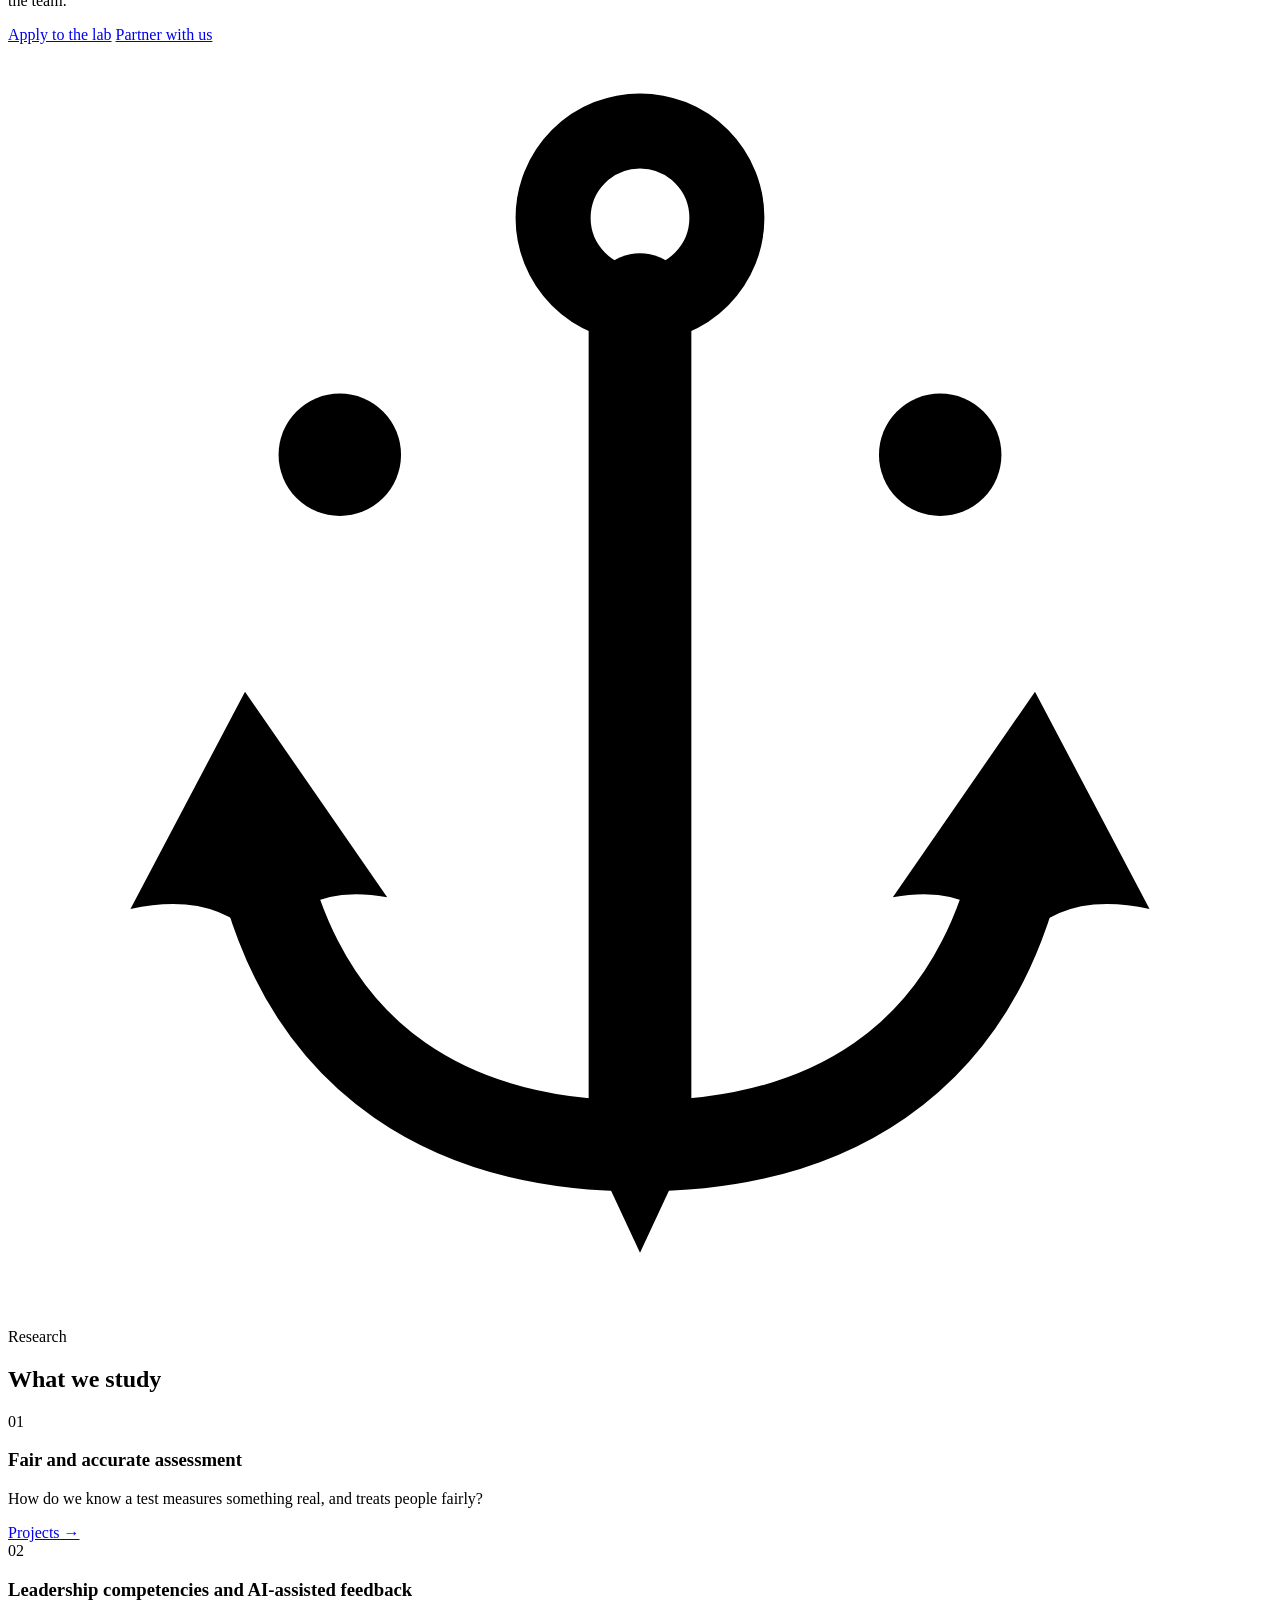
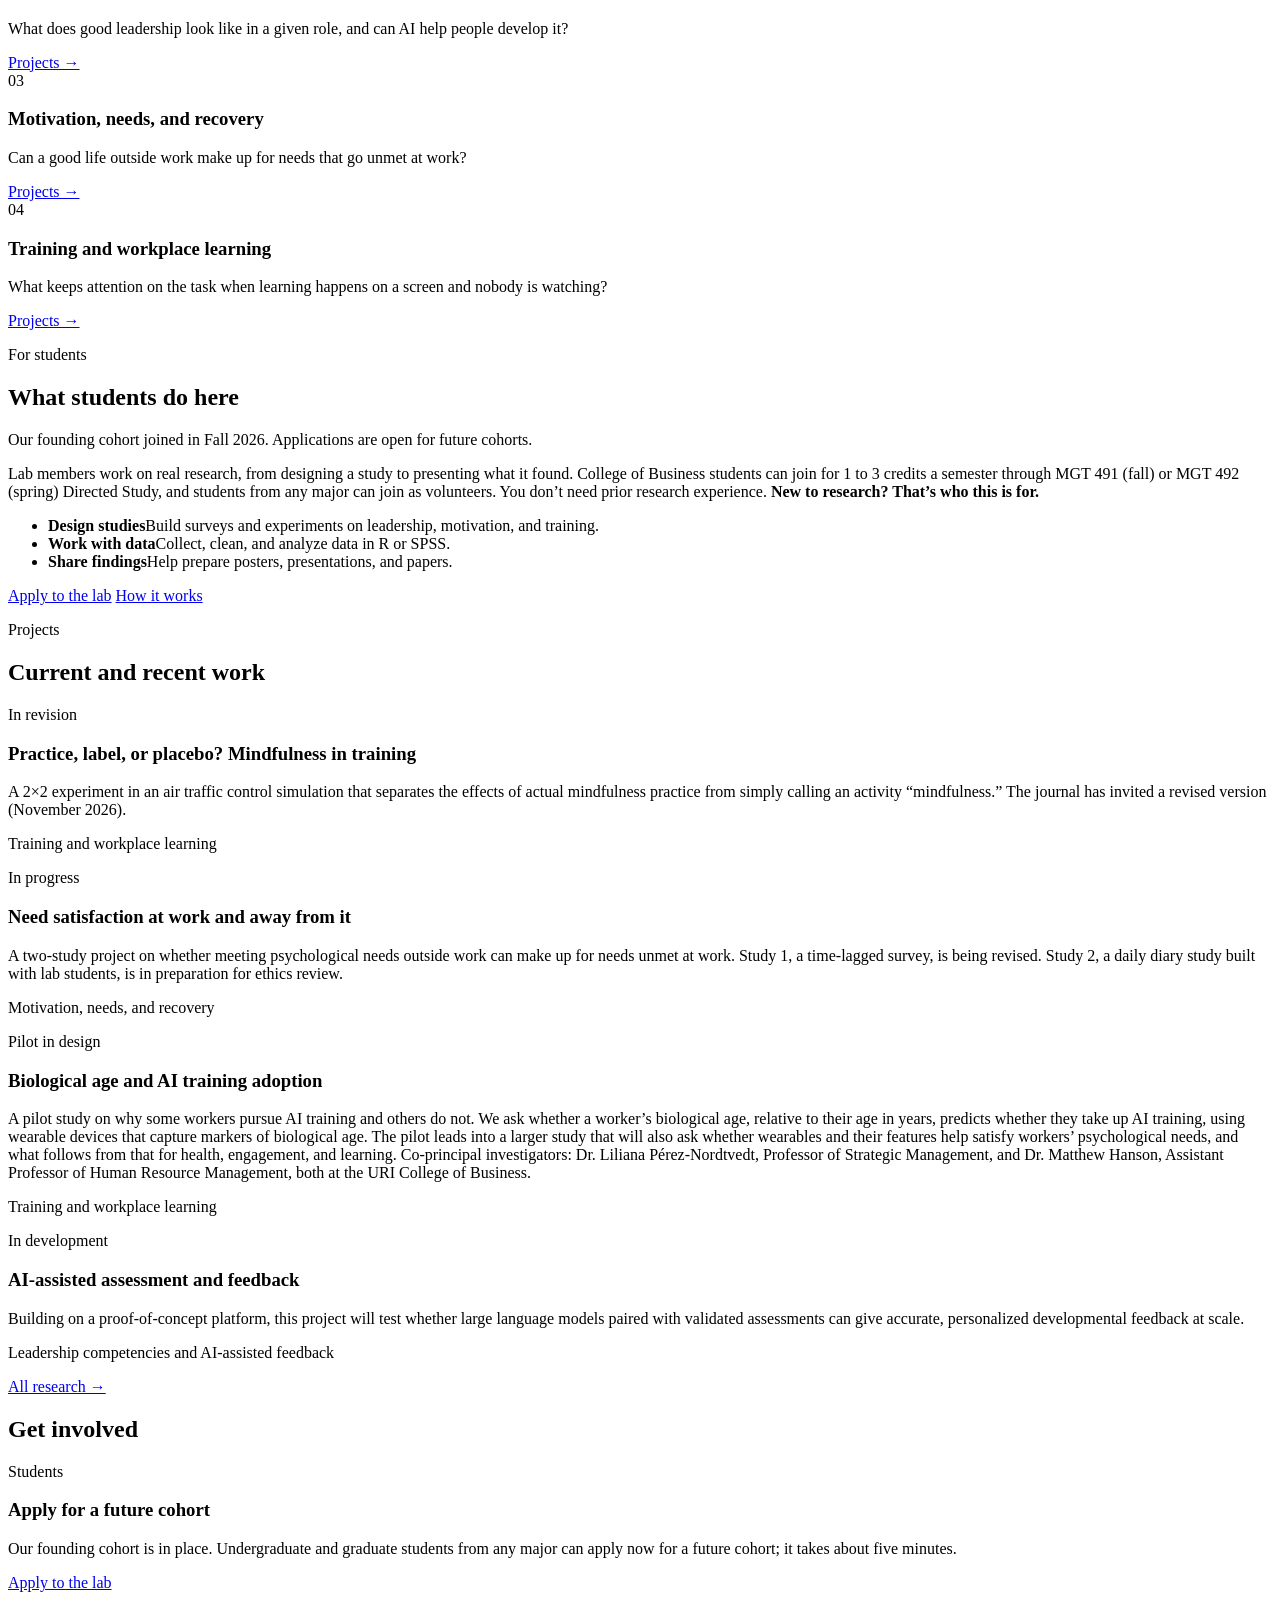
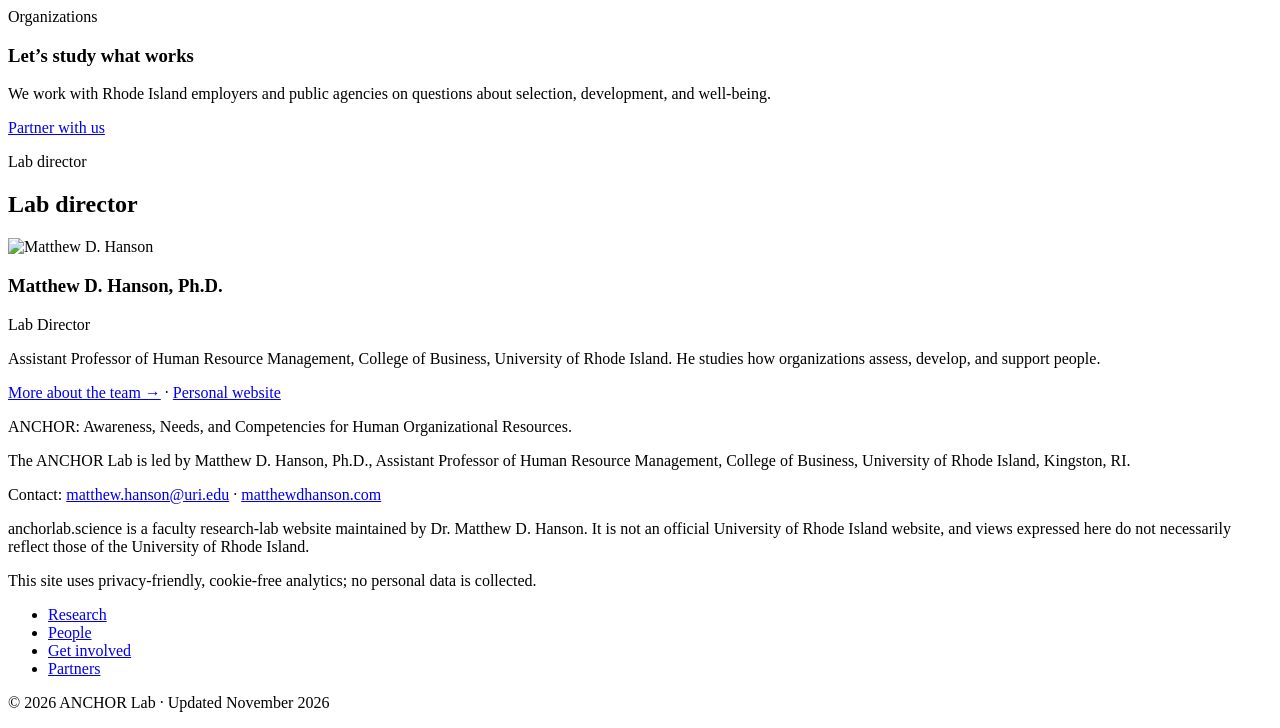
==== commit 3ef0d671: "Projects: note the larger study behind the biological age pilot Co-Authored-By: Claude <noreply@anth" ====
--- a/site/index.html
+++ b/site/index.html
@@ -158,7 +158,7 @@
       <article class="project">
         <span class="status dev">Pilot in design</span>
         <h3>Biological age and AI training adoption</h3>
-        <p>A pilot study on why some workers pursue AI training and others do not. We ask whether a worker’s biological age, relative to their age in years, predicts whether they take up AI training, using wearable devices that capture markers of biological age. Co-principal investigators: Dr. Liliana Pérez-Nordtvedt, Professor of Strategic Management, and Dr. Matthew Hanson, Assistant Professor of Human Resource Management, both at the URI College of Business.</p>
+        <p>A pilot study on why some workers pursue AI training and others do not. We ask whether a worker’s biological age, relative to their age in years, predicts whether they take up AI training, using wearable devices that capture markers of biological age. The pilot leads into a larger study that will also ask whether wearables and their features help satisfy workers’ psychological needs, and what follows from that for health, engagement, and learning. Co-principal investigators: Dr. Liliana Pérez-Nordtvedt, Professor of Strategic Management, and Dr. Matthew Hanson, Assistant Professor of Human Resource Management, both at the URI College of Business.</p>
         <p class="meta">Training and workplace learning</p>
         
       </article>
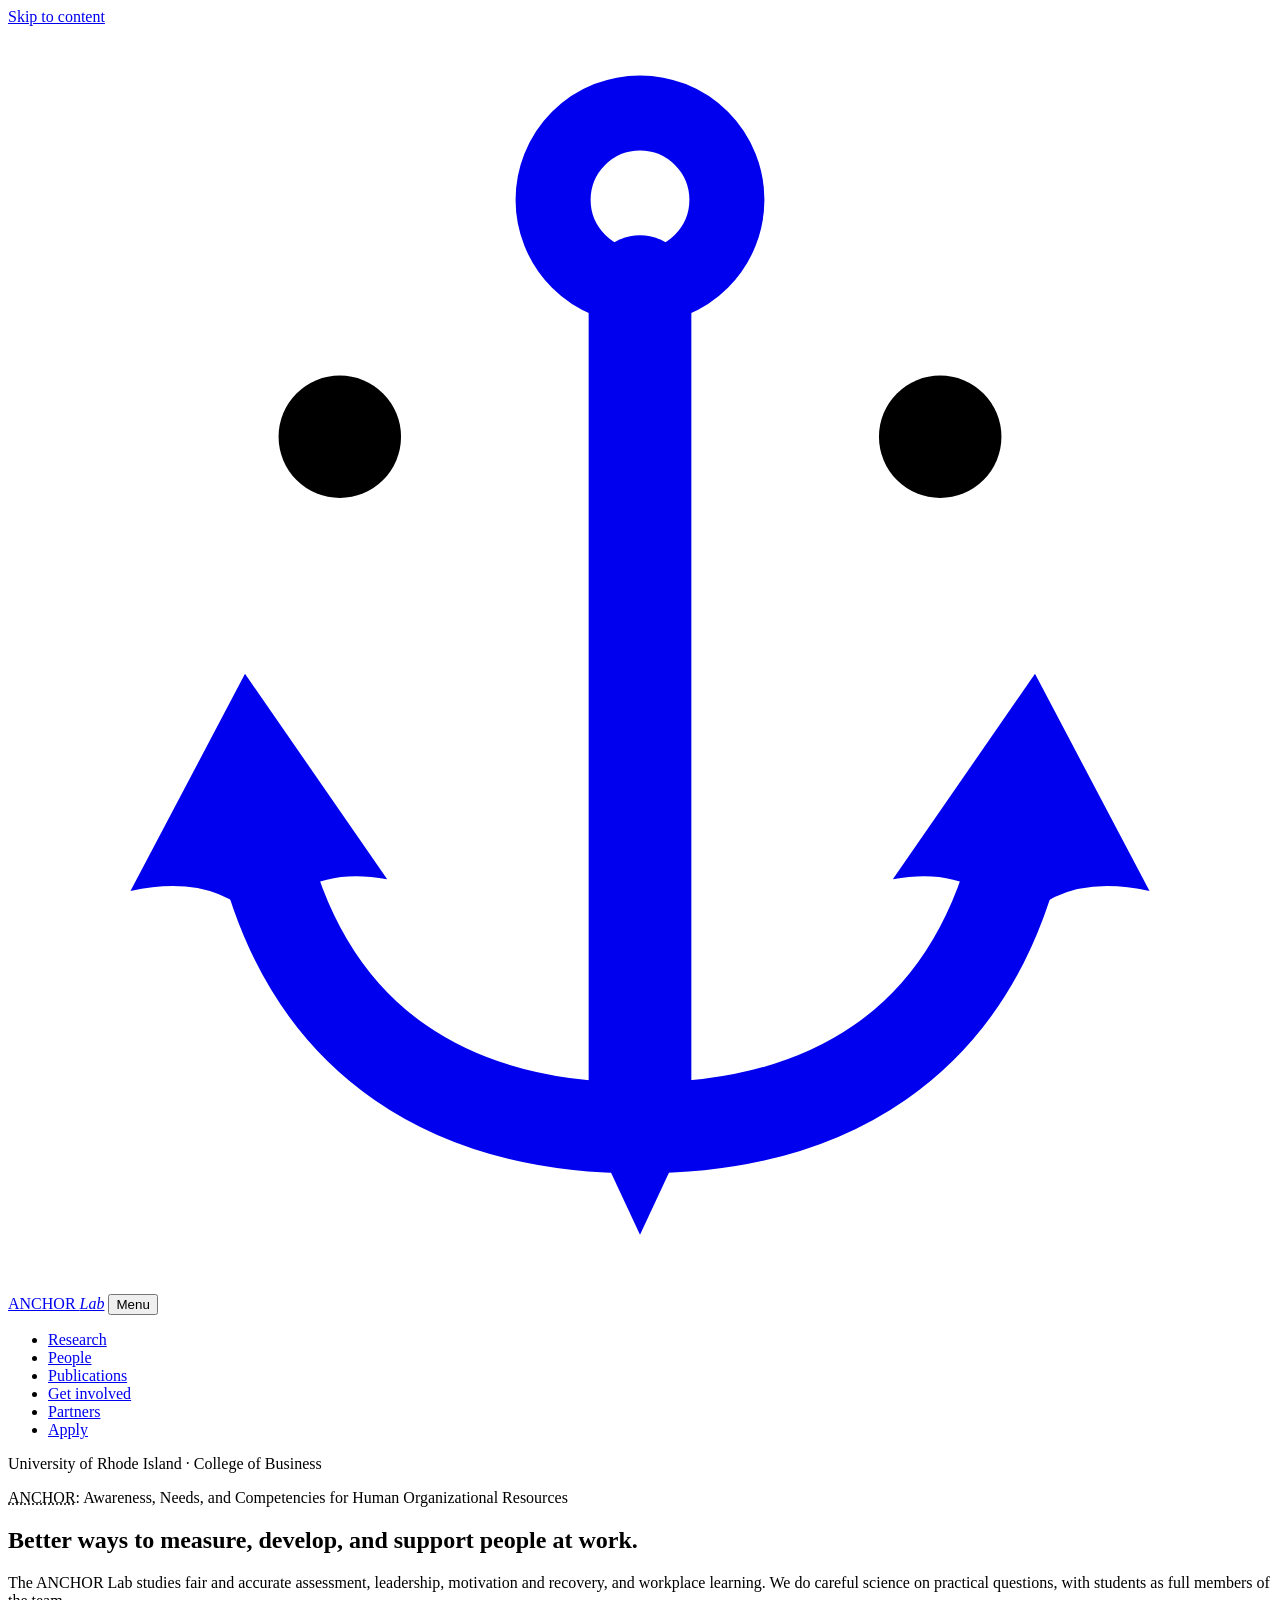
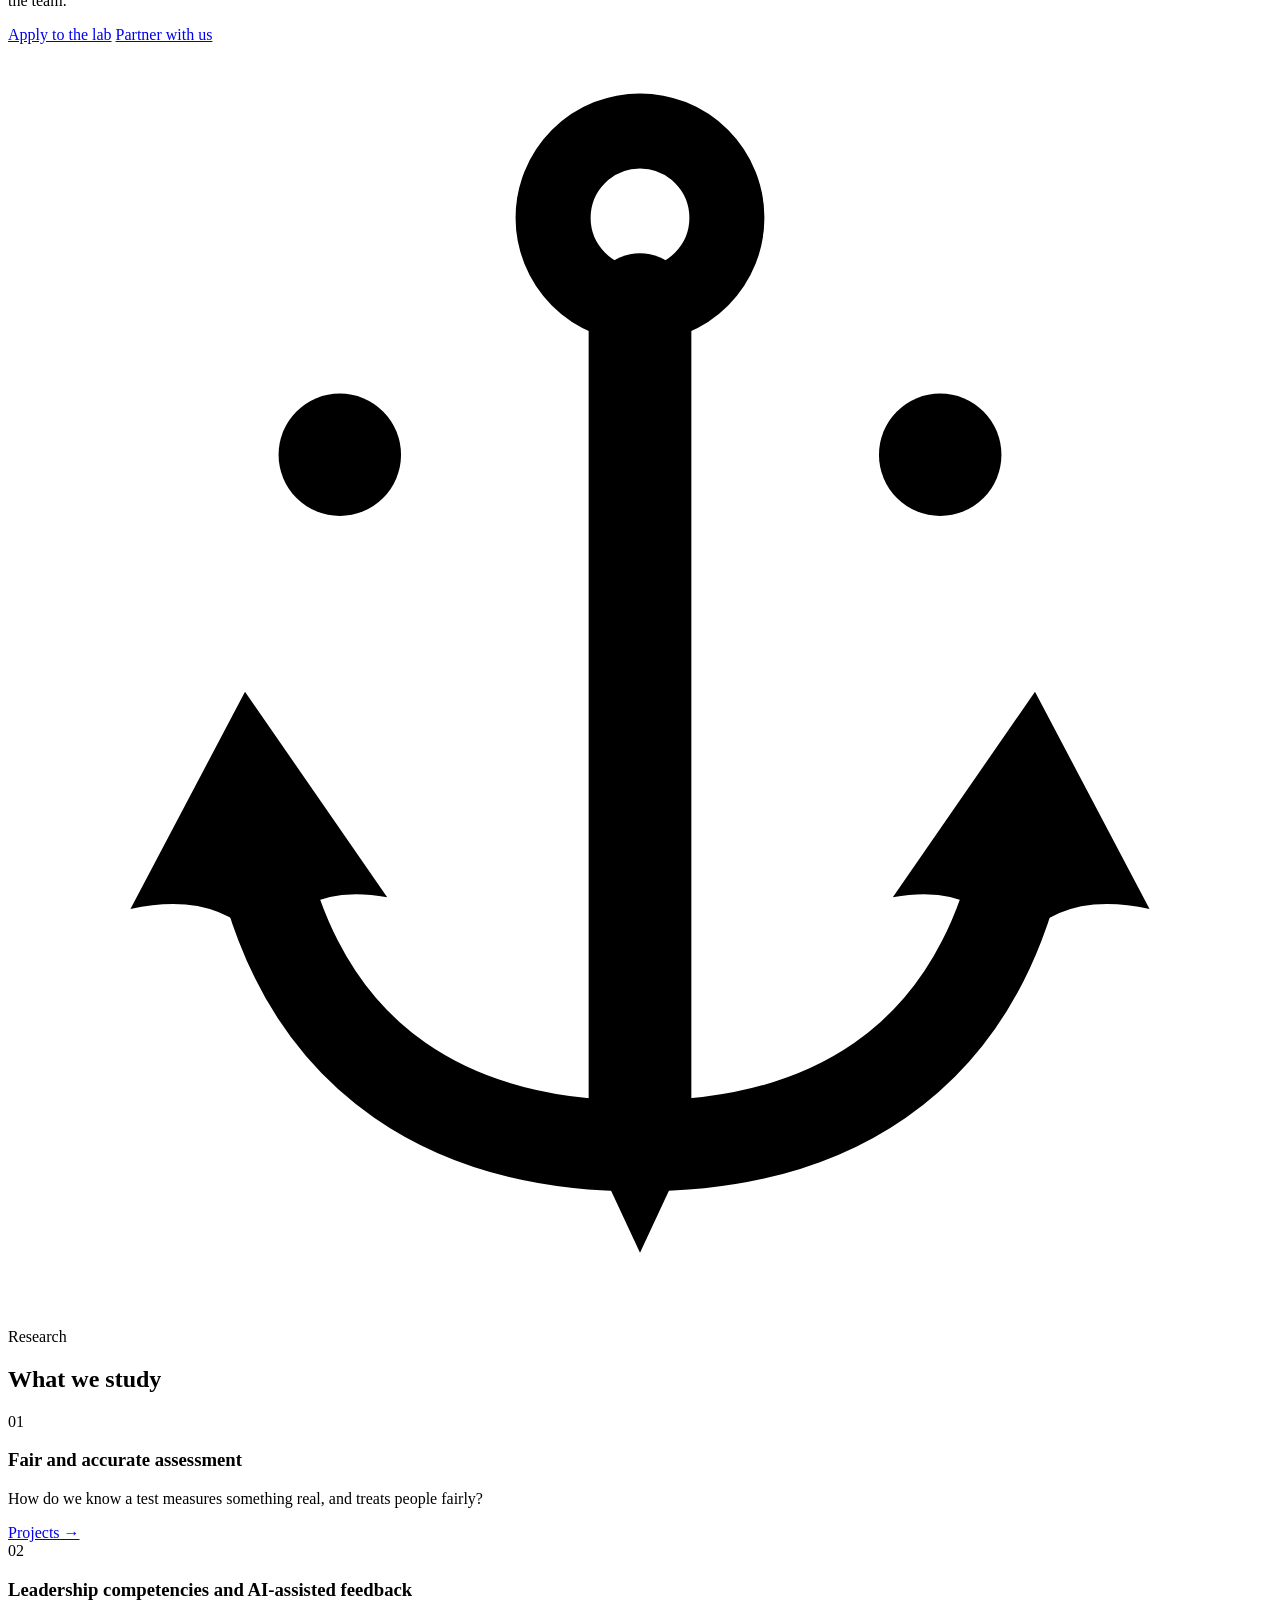
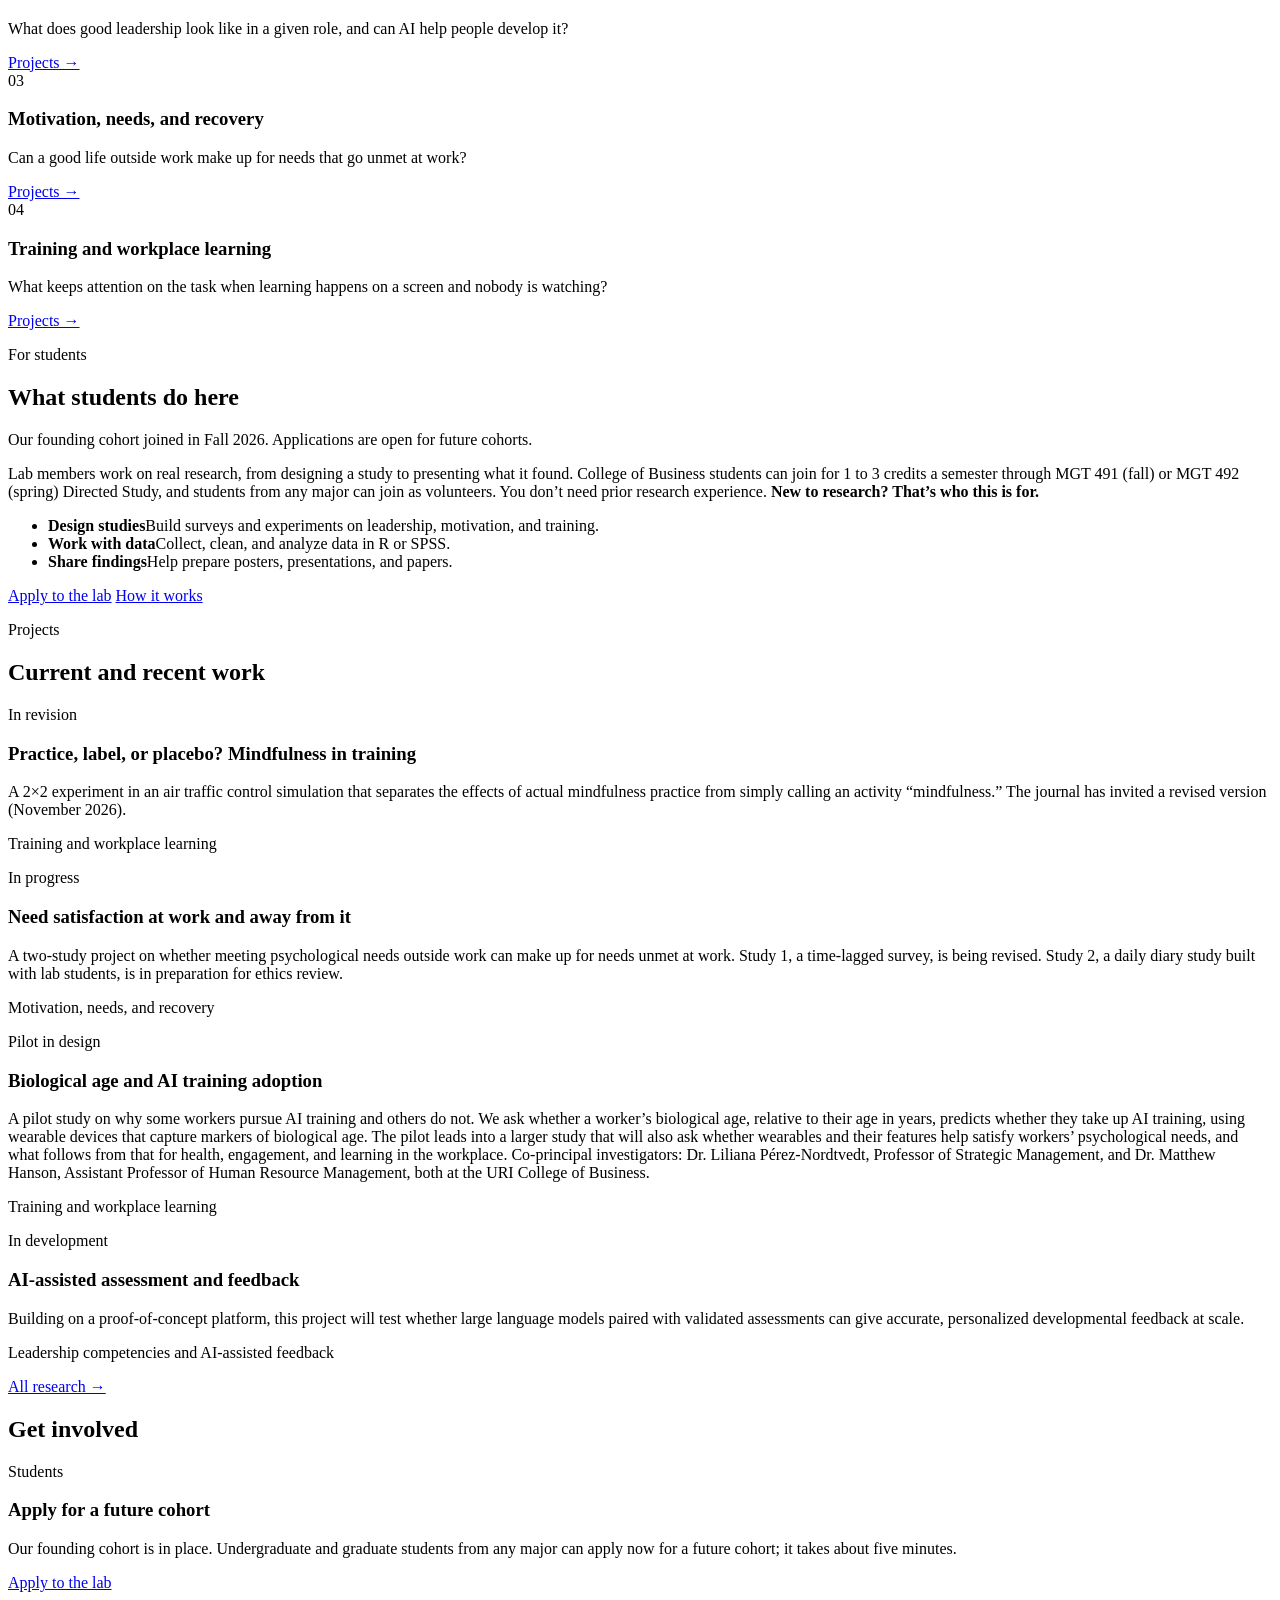
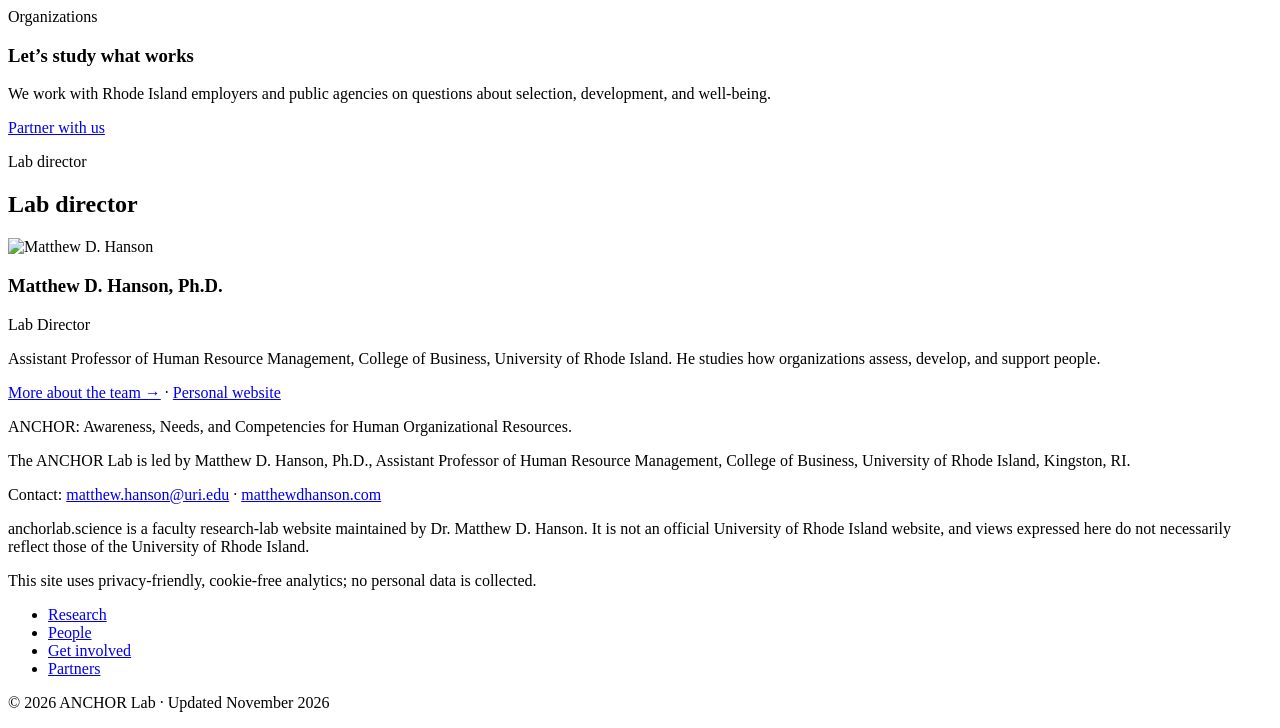
==== commit 8e7357ba: "Projects: pilot card, outcomes in the workplace Co-Authored-By: Claude <noreply@anthropic.com>" ====
--- a/site/index.html
+++ b/site/index.html
@@ -158,7 +158,7 @@
       <article class="project">
         <span class="status dev">Pilot in design</span>
         <h3>Biological age and AI training adoption</h3>
-        <p>A pilot study on why some workers pursue AI training and others do not. We ask whether a worker’s biological age, relative to their age in years, predicts whether they take up AI training, using wearable devices that capture markers of biological age. The pilot leads into a larger study that will also ask whether wearables and their features help satisfy workers’ psychological needs, and what follows from that for health, engagement, and learning. Co-principal investigators: Dr. Liliana Pérez-Nordtvedt, Professor of Strategic Management, and Dr. Matthew Hanson, Assistant Professor of Human Resource Management, both at the URI College of Business.</p>
+        <p>A pilot study on why some workers pursue AI training and others do not. We ask whether a worker’s biological age, relative to their age in years, predicts whether they take up AI training, using wearable devices that capture markers of biological age. The pilot leads into a larger study that will also ask whether wearables and their features help satisfy workers’ psychological needs, and what follows from that for health, engagement, and learning in the workplace. Co-principal investigators: Dr. Liliana Pérez-Nordtvedt, Professor of Strategic Management, and Dr. Matthew Hanson, Assistant Professor of Human Resource Management, both at the URI College of Business.</p>
         <p class="meta">Training and workplace learning</p>
         
       </article>
